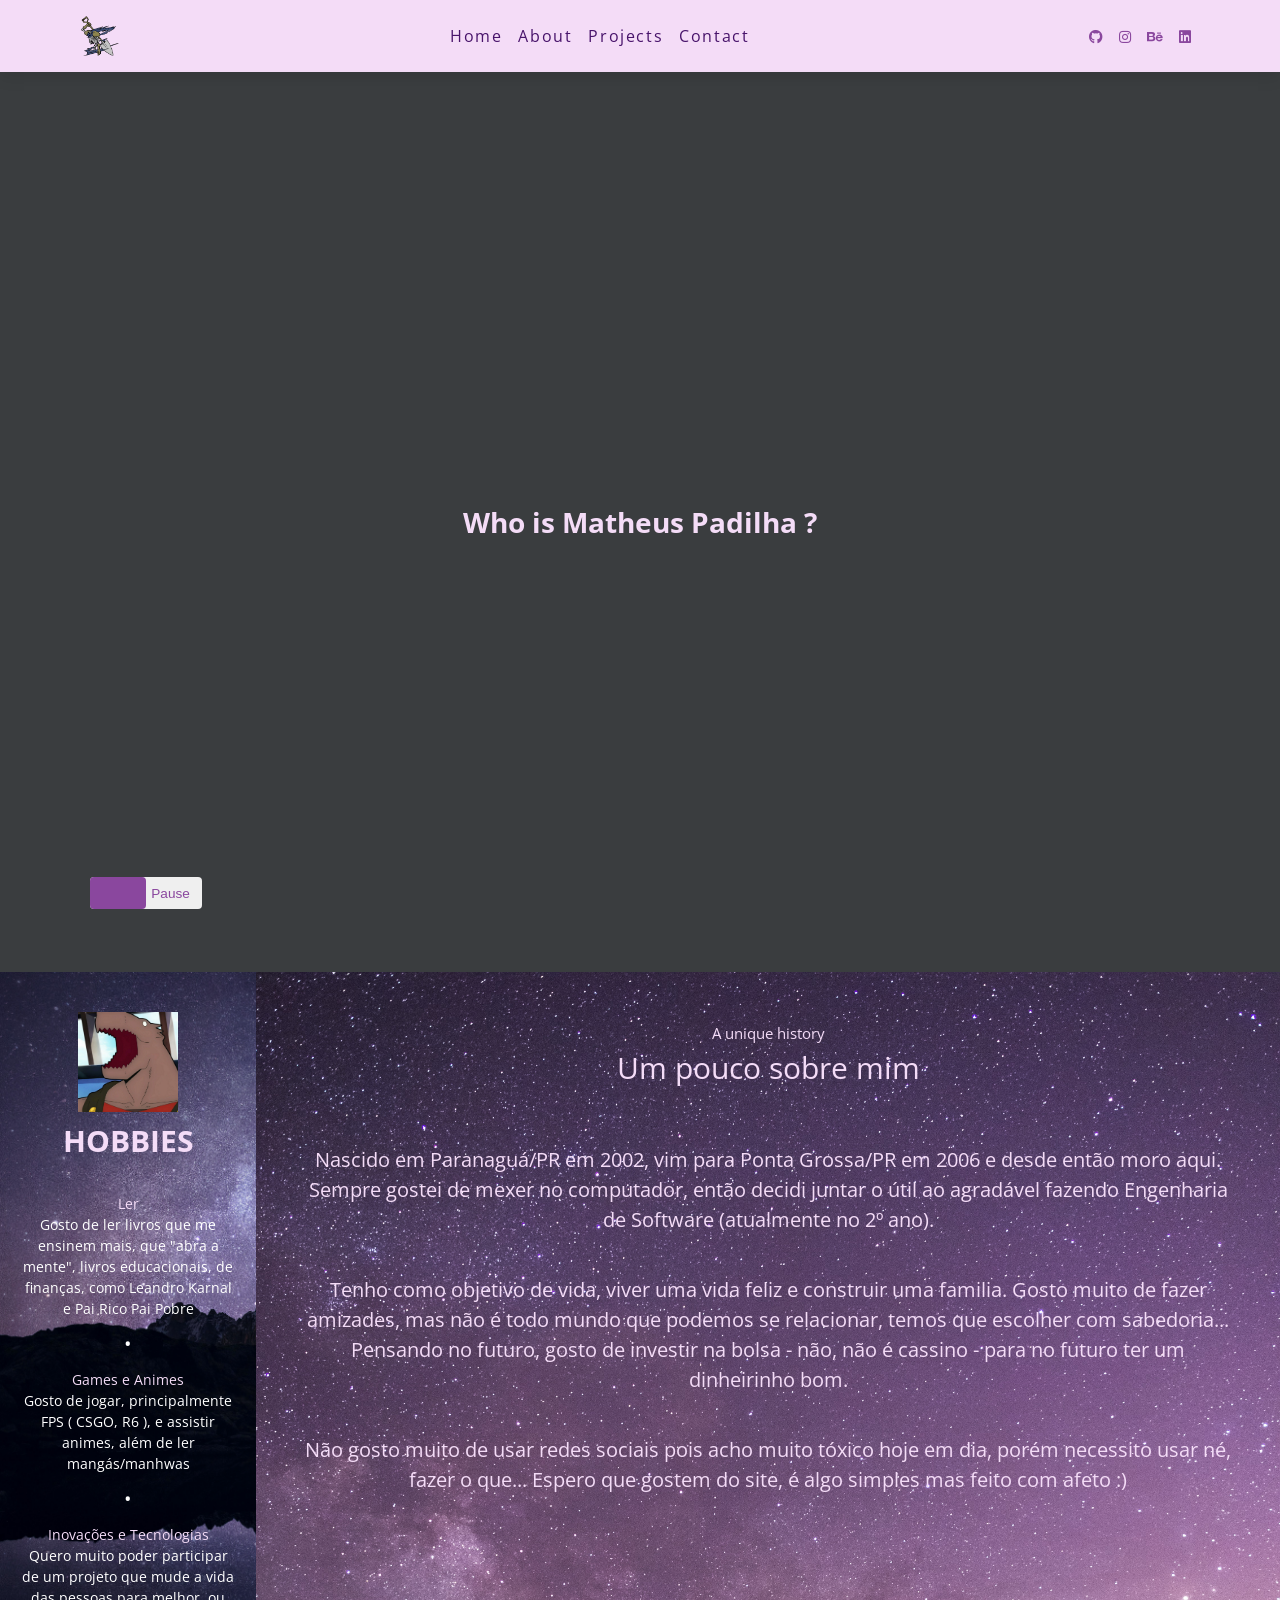
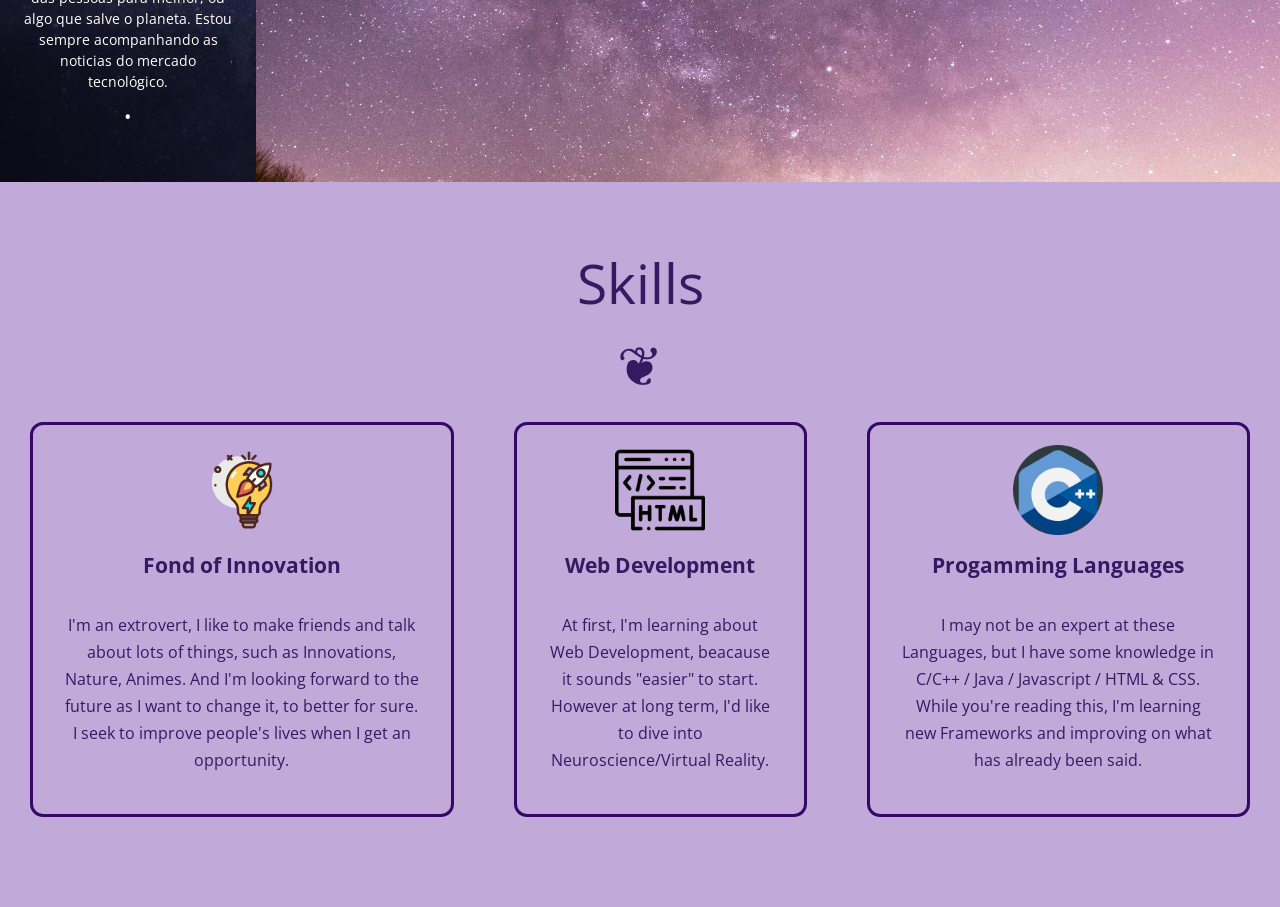
==== index.html @ 8bc1ce72 "2º Commit Added 2 new Sections  ( About and Skills ) It's responsive, but it needs some modificatio" ====
<!DOCTYPE html>
<html lang="en">
<head>
    <meta charset="UTF-8">
    <meta http-equiv="X-UA-Compatible" content="IE=edge">
    <meta name="viewport" content="width=device-width, initial-scale=1.0">
    <link
      rel="stylesheet"
      href="https://cdnjs.cloudflare.com/ajax/libs/font-awesome/5.14.0/css/all.min.css"
    />
    <title>Matheus Padilha</title>
    <!-- Styles -->
    <link rel="stylesheet" href="style.css">
  
</head>
<body>
   <!-- pre loader-->
    <div class="preloader">
      <div style="width:100%;height:0;padding-bottom:105%;position:relative;"><iframe src="https://giphy.com/embed/a6pzK009rlCak"frameBorder="0" class="giphy-embed" allowFullScreen></iframe></div><p><a href="https://giphy.com/gifs/manga-anime-girl-otaku-a6pzK009rlCak"></a></p>
    </div>
    
    <!-- Content-->
    <nav>
        <div class="nav-center">
            <!-- nav header-->
            <div class="nav-header">
                <img src="imgs/logo.png" class="logo" alt="logo" />
                <button class="nav-toggle">
                    <i class="fas fa-bars"></i>
                </button>
            </div>
            <ul class="links">
                <li>
                  <a href="index.html">home</a>
                </li>
                <li>
                  <a href="about.html">about</a>
                </li>
                <li>
                  <a href="projects.html">projects</a>
                </li>
                <li>
                  <a href="contact.html">contact</a>
                </li>
              </ul>
              <!-- social media -->
              <ul class="social-icons">
                <li>
                  <a href="https://github.com/Padilha1" target="_blank">
                    <i class="fab fa-github"></i>
                  </a>
                </li>
                <li>
                  <a href="https://www.instagram.com/matheus.padilha/" target="_blank">
                    <i class="fab fa-instagram"></i>
                  </a>
                </li>
                <li>
                  <a href="https://www.behance.net/padilhamatheus" target="_blank">
                    <i class="fab fa-behance"></i>
                  </a>
                </li>
                <li>
                  <a href="https://www.linkedin.com/in/matheus-padilha-rodrigues-27bb181b6/" target="_blank">
                    <i class="fab fa-linkedin"></i>
                  </a>
                </li>
              </ul>
        </div>
    </nav>

    <header>
        <video autoplay loop class="video-container">
          <source src="video.mp4" type="video/mp4" />
        </video>
        <h1>Who is Matheus Padilha ?</h1>
        <!-- video switch -->
        <button class="switch-btn">
          <span>
            play
          </span>
          <span>
            pause
          </span>
          <span class="switch"></span>
        </button>
    </header>

  <div class="container">
    <section id="about" class="about">
         <div class="mini-container">   
            <div class="timing"> 
                <div class="overlay">
                    <img src="imgs/rak1.jpg" alt="Hobbies" class="icon_cut">
                    <h3> Hobbies </h3>

                    <div class="text">
                        <h4>Ler </h4>
                        <span>Gosto de ler livros que me ensinem mais, que "abra a mente", livros educacionais, de finanças, como Leandro Karnal e Pai Rico Pai Pobre</span>
                    </div>

                    <div class="text">
                        <h4>Games e Animes</h4>
                        <span> Gosto de jogar, principalmente FPS ( CSGO, R6 ), e assistir animes, além de ler mangás/manhwas</span>
                    </div>

                    <div class="text">
                        <h4>Inovações e Tecnologias</h4>
                        <span> Quero muito poder participar de um projeto que mude a vida das pessoas para melhor, ou algo que salve o planeta. Estou sempre acompanhando as noticias do mercado tecnológico.</span>
                    </div>
                </div>
            </div>
            <div class="experience">
                <span>A unique history</span>
                <h2>Um pouco sobre mim</h2>

                <div class="text">
                    <div class="resume">
                        <p>Nascido em Paranaguá/PR em 2002, vim para Ponta Grossa/PR em 2006 e desde então moro aqui. Sempre gostei de mexer no computador, então decidi juntar o útil ao agradável fazendo Engenharia de Software (atualmente no 2º ano).</p>
                        <p>Tenho como objetivo de vida, viver uma vida feliz e construir uma familia. Gosto muito de fazer amizades, mas não é todo mundo que podemos se relacionar, temos que escolher com sabedoria... Pensando no futuro, gosto de investir na bolsa - não, não é cassino - para no futuro ter um dinheirinho bom. </p>
                        <p>Não gosto muito de usar redes sociais pois acho muito tóxico hoje em dia, porém necessito usar né, fazer o que... Espero que gostem do site, é algo simples mas feito com afeto :) </p>   
                    </div>
                  <img src="imgs/hinatashoyo.png" alt="" class="foto"> 
                </div>
            </div>
        </div>
    </section>
    <section id="skill" class="skill">
        <div class="container">
          <h2> Skills</h2>

          <div class="boxes">
              <div class="box">
                  <img src="imgs/bulb.png" alt="" class="tools">
                  <h4>Fond of Innovation</h4>
                  <br>
                  <p> I'm an extrovert, I like to make friends and talk about lots of things, such as Innovations, Nature, Animes. And I'm looking forward to the future as I want to change it, to better for sure. I seek to improve people's lives when I get an opportunity.</p>
              </div>

              <div class="box">
                  <img src="imgs/html.png" alt="" class="tools">
                  <h4>Web Development</h4>
                  <br>
                  <p> At first, I'm learning about Web Development, beacause it sounds "easier" to start. However at long term, I'd like to dive into Neuroscience/Virtual Reality. </p>
              </div>

              <div class="box">
                  <img src="imgs/c.png" alt="" class="tools">
                  <h4>Progamming Languages</h4>
                  <br>
                  <p> I may not be an expert at these Languages, but I have some knowledge in C/C++ / Java / Javascript / HTML & CSS. While you're reading this, I'm learning new Frameworks and improving on what has already been said.
                  </p>
              </div>  
            </div>
        </div>
    </section>
  </div>

    <!-- javascript -->
    <script src="app.js"></script>
</body>
</html>
---- style.css ----
@import url('https://fonts.googleapis.com/css?family=Open+Sans|Roboto:400,700&display=swap');

/***************************
        VARIAVEIS
***************************/
:root {
    /* dark shades of primary color*/
    --clr-primary-1: hsl(268, 86%, 17%);
    --clr-primary-2: hsl(268, 86%, 22%);
    --clr-primary-3: hsl(268, 76%, 37%);
    --clr-primary-4: hsl(268, 86%, 47%);
    /* primary/main color */
    --clr-primary-5: hsl(286, 38%, 45%);
    /* lighter shades of primary color */
    --clr-primary-6: hsl(269, 30%, 27%);
    --clr-primary-7: hsl(269, 40%, 76%);
    --clr-primary-8: hsl(269, 24%, 49%);
    --clr-primary-9: hsl(205, 90%, 88%);
    --clr-primary-10: hsl(205, 100%, 96%);
    /* darkest grey - used for headings */
    --clr-grey-1: hsl(261, 58%, 24%);
    --clr-grey-2: hsl(261, 49%, 27%);
    --clr-grey-3: hsl(276, 68%, 25%);
    --clr-grey-4: hsl(264, 39%, 31%);
    /* grey used for paragraphs */
    --clr-grey-7: hsl(211, 27%, 70%);
    --clr-grey-8: hsl(210, 31%, 80%);
    --clr-grey-9: hsl(212, 33%, 89%);
    --clr-grey-10: hsl(206, 16%, 80%);
    --clr-white: rgb(244, 220, 247);
    --clr-red-dark: hsl(360, 67%, 44%);
    --clr-red-light: hsl(360, 71%, 66%);
    --clr-black: #222;
    --ff-primary: 'Roboto', sans-serif;
    --ff-secondary: 'Open Sans', sans-serif;
    --transition: all 0.3s linear;
    --spacing: 0.1rem;
    --radius: 0.25rem;
    --light-shadow: 0 5px 15px rgba(0, 0, 0, 0.1);
    --dark-shadow: 0 5px 15px rgba(0, 0, 0, 0.2);
    --max-width: 1170px;
    --fixed-width: 620px;
}

*,
::after,
::before {
  margin: 0;
  padding: 0;
  box-sizing: border-box;
}

body {
    font-family: var(--ff-secondary);
    background: var(--clr-grey-10);
    color: var(--clr-grey-1);
    line-height: 1.5;
    font-size: 0.875rem;
}

nav {
    background: var(--clr-white);
    box-shadow: var(--light-shadow);
  }
  .nav-header {
    display: flex;
    align-items: center;
    justify-content: space-between;
    padding: 1rem;
  }
  .nav-toggle {
    font-size: 1.5rem;
    color: var(--clr-primary-5);
    background: transparent;
    border-color: transparent;
    transition: var(--transition);
    cursor: pointer;
  }
  .nav-toggle:hover {
    color: var(--clr-primary-1);
    transform: rotate(90deg);
  }
  .logo {
    height: 40px;
  }
  .links a {
    color: var(--clr-grey-3);
    font-size: 1rem;
    text-transform: capitalize;
    text-decoration: none;
    letter-spacing: var(--spacing);
    display: block;
    padding: 0.5rem 1rem;
    transition: var(--transition);
  }
  .links a:hover {
    background: var(--clr-primary-8);
    color: var(--clr-primary-5);
    padding-left: 1.5rem;
  }
  .social-icons {
    display: none;
    list-style: none;
  }
  .links {
    height: 0;
    overflow: hidden;
    transition: var(--transition);
    list-style: none;
    text-decoration: none;
  }
  .show-links {
    height: 10rem;
  }
  @media screen and (min-width: 800px) {
    .nav-center {
      max-width: 1150px;
      margin: 0 auto;
      display: flex;
      align-items: center;
      justify-content: space-between;
      padding: 1rem;
    }
    .nav-header {
      padding: 0;
    }
    .nav-toggle {
      display: none;
    }
    .links {
      height: auto;
      display: flex;
    }
    .links a {
      padding: 0;
      margin: 0 0.5rem;
    }
    .links a:hover {
      padding: 0;
      background: transparent;
    }
    .social-icons {
      display: flex;
    }
    .social-icons a {
      margin: 0 0.5rem;
      color: var(--clr-primary-5);
      transition: var(--transition);
    }
    .social-icons a:hover {
      color: var(--clr-primary-7);
    }

  
}

@media  screen and (width: 375px) {
  .about .mini-container{
    display: flex;
    flex-direction: column;
  }

  
  .skill {
    overflow: auto;
  }
  .skill .boxes{
    display: flex;
    flex-direction: column;
  }
}

/* =============== 
Video
===============
*/
.preloader {
  position: fixed;
  top: 0;
  left: 0;
  right: 0;
  bottom: 0;
  background: var(--clr-white);
  display: grid;
  justify-content: center;
  align-items: center;
  visibility: visible;
  z-index: 999;
  transition: var(--transition);
}
.hide-preloader {
  z-index: -999;
  visibility: hidden;
}

header {
  min-width: 100vw;
  min-height: 100vh;
  position: relative;
  display: grid;
  place-items: center;
}
.video-container {
  position: absolute;
  top: 0;
  left: 0;
  aspect-ratio: 16/9;
  width: 100%;
  height: 100%;
  object-fit: cover;
  z-index: -2;
}
h1 {
  color: var(--clr-white);
}
/* switch button */

.switch-btn {
  position: absolute;
  bottom: 7%;
  left: 7%;
  width: 7rem;
  height: 2rem;
  display: flex;
  border-radius: var(--radius);
  align-items: center;
  justify-content: space-around;
  border: none;
  transition: var(--transition);
}
.switch-btn span {
  display: inline-block;
  font-size: 0.85rem;
  cursor: pointer;
  text-transform: capitalize;
  color: var(--clr-primary-5);
}
.switch {
  position: absolute;
  width: 50%;
  height: 100%;
  top: 0;
  left: 0;
  background: var(--clr-primary-5);
  border-radius: var(--radius);
  margin: 0;
  display: block;
  transition: var(--transition);
}
.slide .switch {
  left: 50%;
}
/* header after */
header::after {
  content: "";
  position: absolute;
  top: 0;
  left: 0;
  width: 100%;
  height: 100%;
  background: rgba(0, 0, 0, 0.7);
  z-index: -1;
}

/* =============== 
ABOUT Section
===============
*/
.container {
  width: 100vw;
}

.container .mini-container{
  display: flex;
  font-size: 15px;
}
.container .timing{
  background-image: url(imgs/bakcground1.jpg);
  background-size: cover;
  background-repeat: no-repeat;

  width: clamp(375px, 50%, 800px);
  padding:40px 20px;

  text-align: center;
  color:var(--clr-white);
}
.container .timing h3 {
  color: var(--color-primary);
  text-transform: uppercase;
  border-bottom: 2px solid var(--color-primary);
  font-size: 30px;
  margin: 0 auto 30px auto;
}
.container .timing .text {
  margin: 10px 0;
}
.container .timing .text:after {
  content: '•';
  font-size: 20px;
  display:block;
  color: rgb(255, 255, 255);
  margin-top: 10px;
}
.container .timing .text h4{
  color: var(--color-primary-light);
  font-weight: 400;
  font-size: 14px;
}

.container .timing span{
  color: white;
  font-size: 14px;
  display: block;
}

.container .experience {
  background-image: url(imgs/background5.jpg);
  background-size: cover;
  background-repeat: no-repeat;
  color: var(--clr-white);

  min-width: 375px;
  max-width: 80%;
  text-align: center;
  padding: 50px 0;
  
}

.container .experience h2 {
  font-weight: 400;
  font-size: 2em;
  height: 60px;
}


.container .experience .text {
  padding: 40px;
}

.container .experience .text .resume .p:after {
  content: '•';
  font-size: 20px;
  display:block;
  color: rgb(255, 255, 255);
  margin-top: 10px;
}

.container .experience .text p {
  margin-bottom: 40px;
  font-weight: 400;
  font-size: 20px;
}

.about .timing .icon_cut {
    width: 100px;
}
/* =============== 
SKILLS Section
===============
*/

 .skill .container{
  background-color: var(--clr-primary-7);
  padding: 60px 0;
  text-align: center;
  
}

.skill h2 {
  color: var(--color-secundary);
  font-weight: 400;
  font-size: 55px;
  height: 150px;
}

.skill h2:after {
  display: flex;
  justify-content: center;
  content: '❦';
  
}

.skill .boxes {
  display: flex;
  justify-content: space-between;
  max-width: 1900px;
}

.skill .boxes .tools {
  width: 90px;
}

.skill .box {
  border: 3px solid var(--clr-primary-2);
  border-radius: 13px;
  padding: 20px 30px 40px;
  margin: 30px ;

}

.skill .box h4 {
  color: var(--color-secundary);
  margin-top: 10px;
  font-size:1.5em;
}

.skill .box p {
  margin-top:10px;
  font-size: 16px;
  line-height: 27px;
}
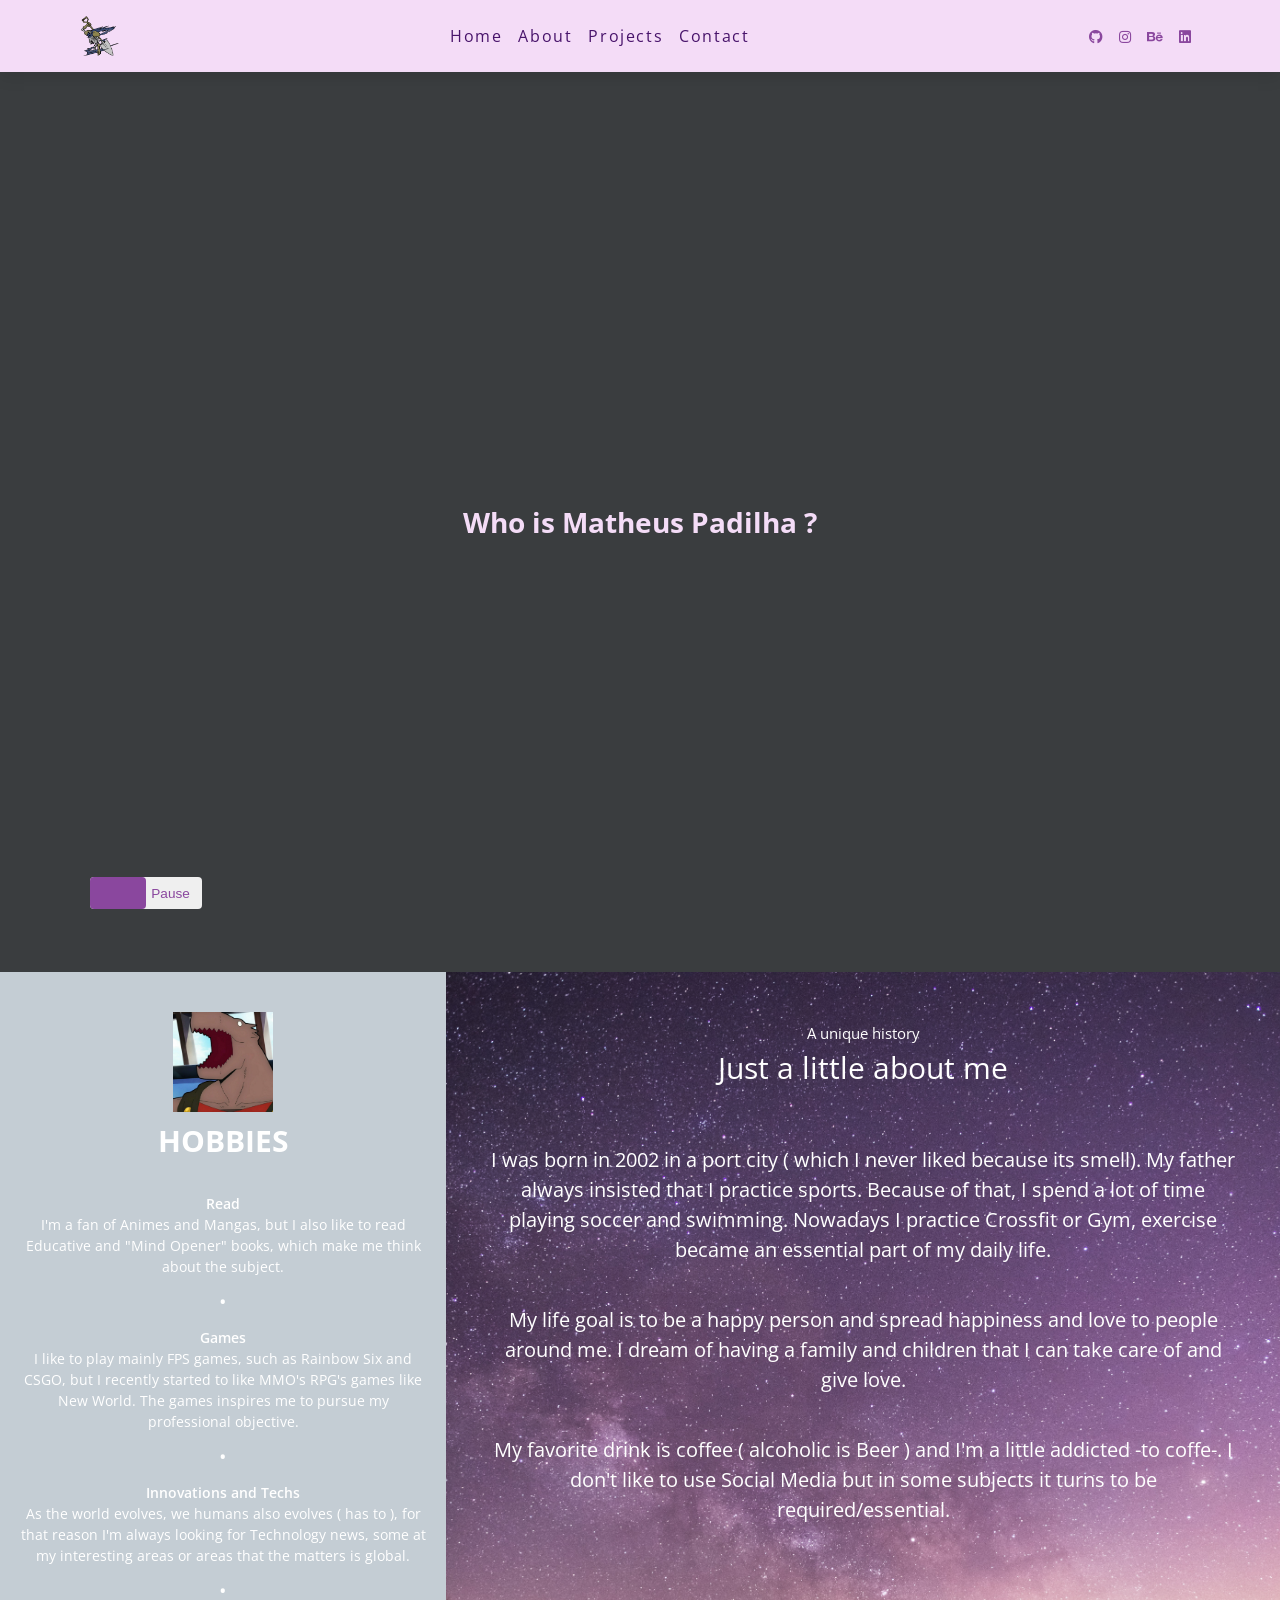
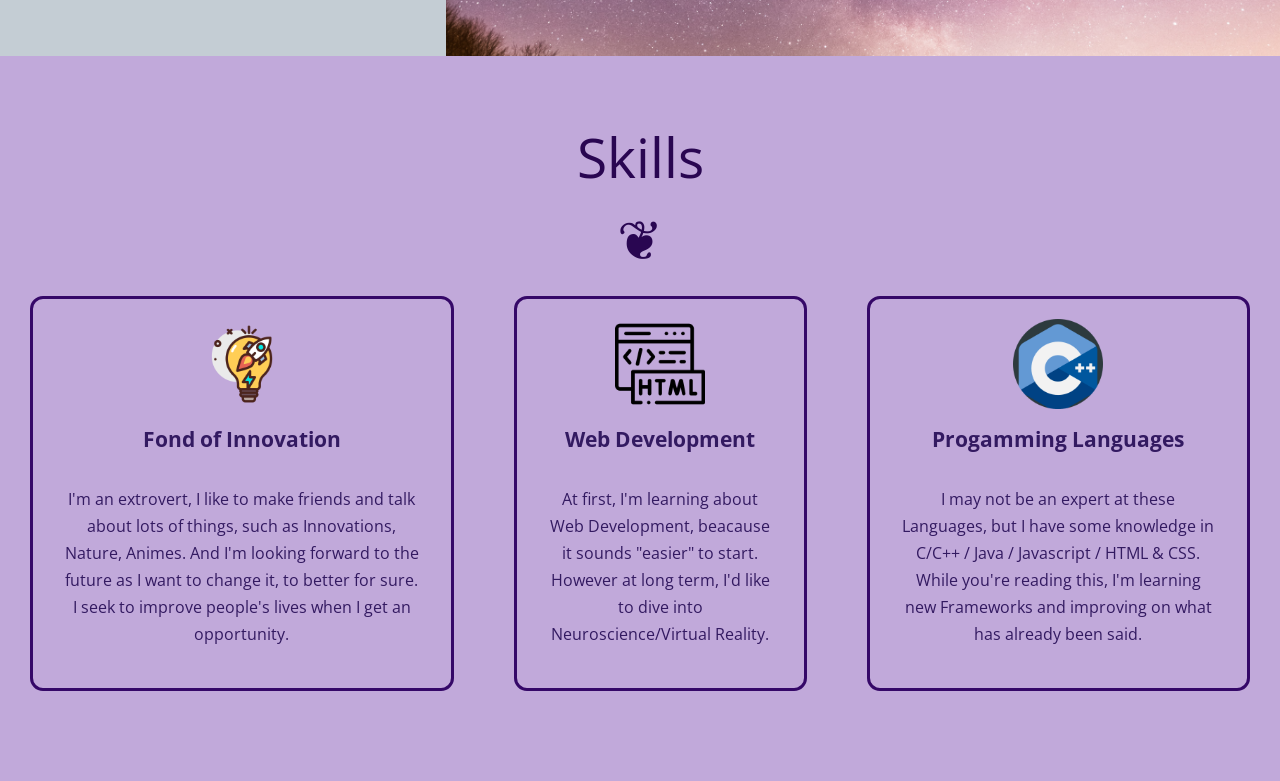
==== commit 638da32d: "3º Commit Translation of About and Skills sections completed. I want to blur the backgrounds but th" ====
--- a/index.html
+++ b/index.html
@@ -92,35 +92,36 @@
             <div class="timing"> 
                 <div class="overlay">
                     <img src="imgs/rak1.jpg" alt="Hobbies" class="icon_cut">
+                    
                     <h3> Hobbies </h3>
 
                     <div class="text">
-                        <h4>Ler </h4>
-                        <span>Gosto de ler livros que me ensinem mais, que "abra a mente", livros educacionais, de finanças, como Leandro Karnal e Pai Rico Pai Pobre</span>
+                        <h4>Read </h4>
+                        <span>I'm a fan of Animes and Mangas, but I also like to read Educative and "Mind Opener" books, which make me think about the subject.</span>
                     </div>
 
                     <div class="text">
-                        <h4>Games e Animes</h4>
-                        <span> Gosto de jogar, principalmente FPS ( CSGO, R6 ), e assistir animes, além de ler mangás/manhwas</span>
+                        <h4>Games</h4>
+                        <span> I like to play mainly FPS games, such as Rainbow Six and CSGO, but I recently started to like MMO's RPG's games like New World. The games inspires me to pursue my professional objective. </span>
                     </div>
 
                     <div class="text">
-                        <h4>Inovações e Tecnologias</h4>
-                        <span> Quero muito poder participar de um projeto que mude a vida das pessoas para melhor, ou algo que salve o planeta. Estou sempre acompanhando as noticias do mercado tecnológico.</span>
+                        <h4>Innovations and Techs</h4>
+                        <span> As the world evolves, we humans also evolves ( has to ), for that reason I'm always looking for Technology news, some at my interesting areas or areas that the matters is global.</span>
                     </div>
                 </div>
             </div>
             <div class="experience">
                 <span>A unique history</span>
-                <h2>Um pouco sobre mim</h2>
+                <h2>Just a little about me</h2>
 
                 <div class="text">
                     <div class="resume">
-                        <p>Nascido em Paranaguá/PR em 2002, vim para Ponta Grossa/PR em 2006 e desde então moro aqui. Sempre gostei de mexer no computador, então decidi juntar o útil ao agradável fazendo Engenharia de Software (atualmente no 2º ano).</p>
-                        <p>Tenho como objetivo de vida, viver uma vida feliz e construir uma familia. Gosto muito de fazer amizades, mas não é todo mundo que podemos se relacionar, temos que escolher com sabedoria... Pensando no futuro, gosto de investir na bolsa - não, não é cassino - para no futuro ter um dinheirinho bom. </p>
-                        <p>Não gosto muito de usar redes sociais pois acho muito tóxico hoje em dia, porém necessito usar né, fazer o que... Espero que gostem do site, é algo simples mas feito com afeto :) </p>   
+                        <p>I was born in 2002 in a port city ( which I never liked because its smell).  My father always insisted that I practice sports. Because of that, I spend a lot of time playing soccer and swimming. Nowadays I practice Crossfit or Gym, exercise became an essential part of my daily life.
+                        </p>
+                        <p>My life goal is to be a happy person and spread happiness and love to people around me. I dream of having a family and children that I can take care of and give love.</p>
+                        <p>My favorite drink is coffee ( alcoholic is Beer ) and I'm a little addicted -to coffe-. I don't like to use Social Media but in some subjects it turns to be required/essential.</p>   
                     </div>
-                  <img src="imgs/hinatashoyo.png" alt="" class="foto"> 
                 </div>
             </div>
         </div>
--- a/style.css
+++ b/style.css
@@ -275,15 +275,14 @@
   font-size: 15px;
 }
 .container .timing{
-  background-image: url(imgs/bakcground1.jpg);
+  background-image: url(imgs/blue-orange.jpg);
   background-size: cover;
   background-repeat: no-repeat;
 
-  width: clamp(375px, 50%, 800px);
   padding:40px 20px;
-
+  
   text-align: center;
-  color:var(--clr-white);
+  color:white;
 }
 .container .timing h3 {
   color: var(--color-primary);
@@ -304,7 +303,7 @@
 }
 .container .timing .text h4{
   color: var(--color-primary-light);
-  font-weight: 400;
+  font-weight:600;
   font-size: 14px;
 }
 
@@ -318,7 +317,8 @@
   background-image: url(imgs/background5.jpg);
   background-size: cover;
   background-repeat: no-repeat;
-  color: var(--clr-white);
+  color:white;
+
 
   min-width: 375px;
   max-width: 80%;
@@ -368,7 +368,7 @@
 }
 
 .skill h2 {
-  color: var(--color-secundary);
+  color: var(--clr-primary-1);
   font-weight: 400;
   font-size: 55px;
   height: 150px;
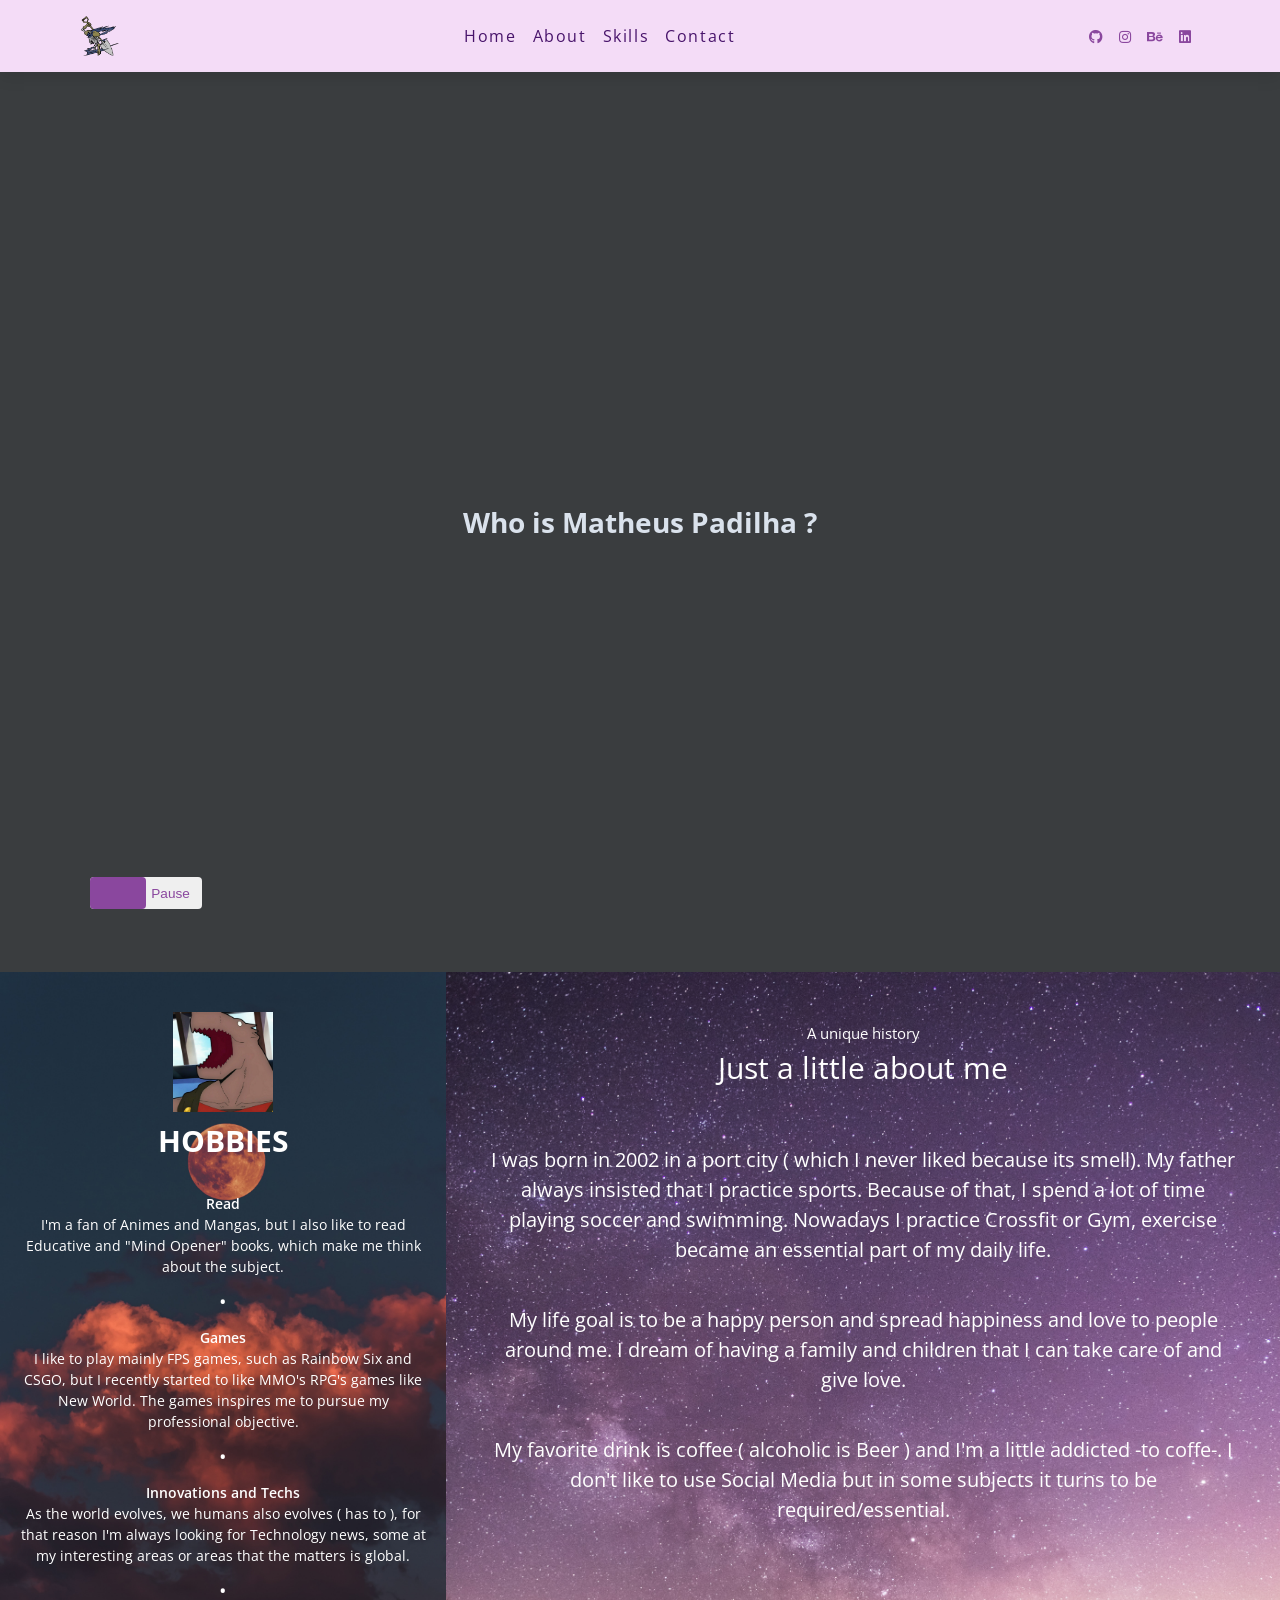
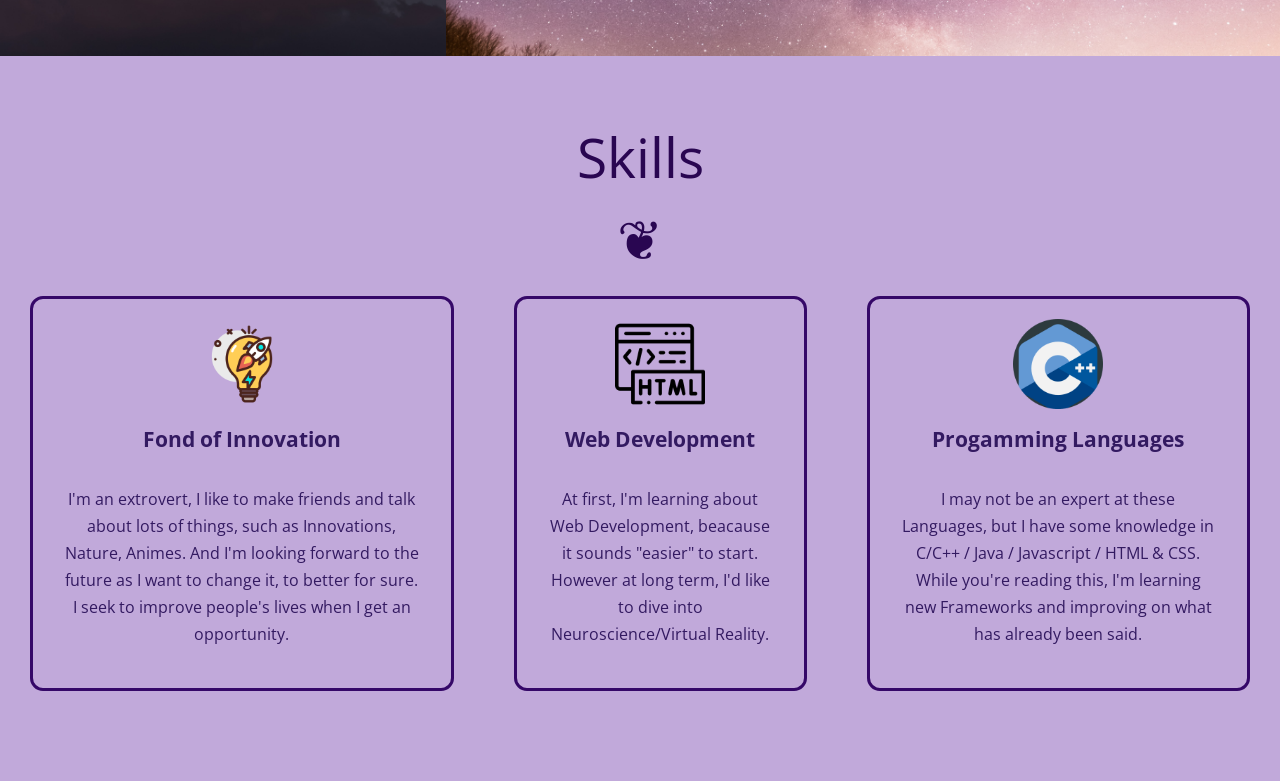
==== commit 21e2ecfb: "Changed names in the Nav-bar Nav-bar needs to be finished" ====
--- a/index.html
+++ b/index.html
@@ -11,8 +11,8 @@
     <title>Matheus Padilha</title>
     <!-- Styles -->
     <link rel="stylesheet" href="style.css">
-  
 </head>
+
 <body>
    <!-- pre loader-->
     <div class="preloader">
@@ -31,13 +31,13 @@
             </div>
             <ul class="links">
                 <li>
-                  <a href="index.html">home</a>
+                  <a href="#">home</a>
                 </li>
                 <li>
-                  <a href="about.html">about</a>
+                  <a href="#about">about</a>
                 </li>
                 <li>
-                  <a href="projects.html">projects</a>
+                  <a href="#skill">Skills</a>
                 </li>
                 <li>
                   <a href="contact.html">contact</a>
--- a/style.css
+++ b/style.css
@@ -211,7 +211,7 @@
   z-index: -2;
 }
 h1 {
-  color: var(--clr-white);
+  color: var(--clr-grey-9);
 }
 /* switch button */
 
@@ -359,7 +359,6 @@
 SKILLS Section
 ===============
 */
-
  .skill .container{
   background-color: var(--clr-primary-7);
   padding: 60px 0;
@@ -386,11 +385,9 @@
   justify-content: space-between;
   max-width: 1900px;
 }
-
 .skill .boxes .tools {
   width: 90px;
 }
-
 .skill .box {
   border: 3px solid var(--clr-primary-2);
   border-radius: 13px;
@@ -398,13 +395,11 @@
   margin: 30px ;
 
 }
-
 .skill .box h4 {
   color: var(--color-secundary);
   margin-top: 10px;
   font-size:1.5em;
 }
-
 .skill .box p {
   margin-top:10px;
   font-size: 16px;
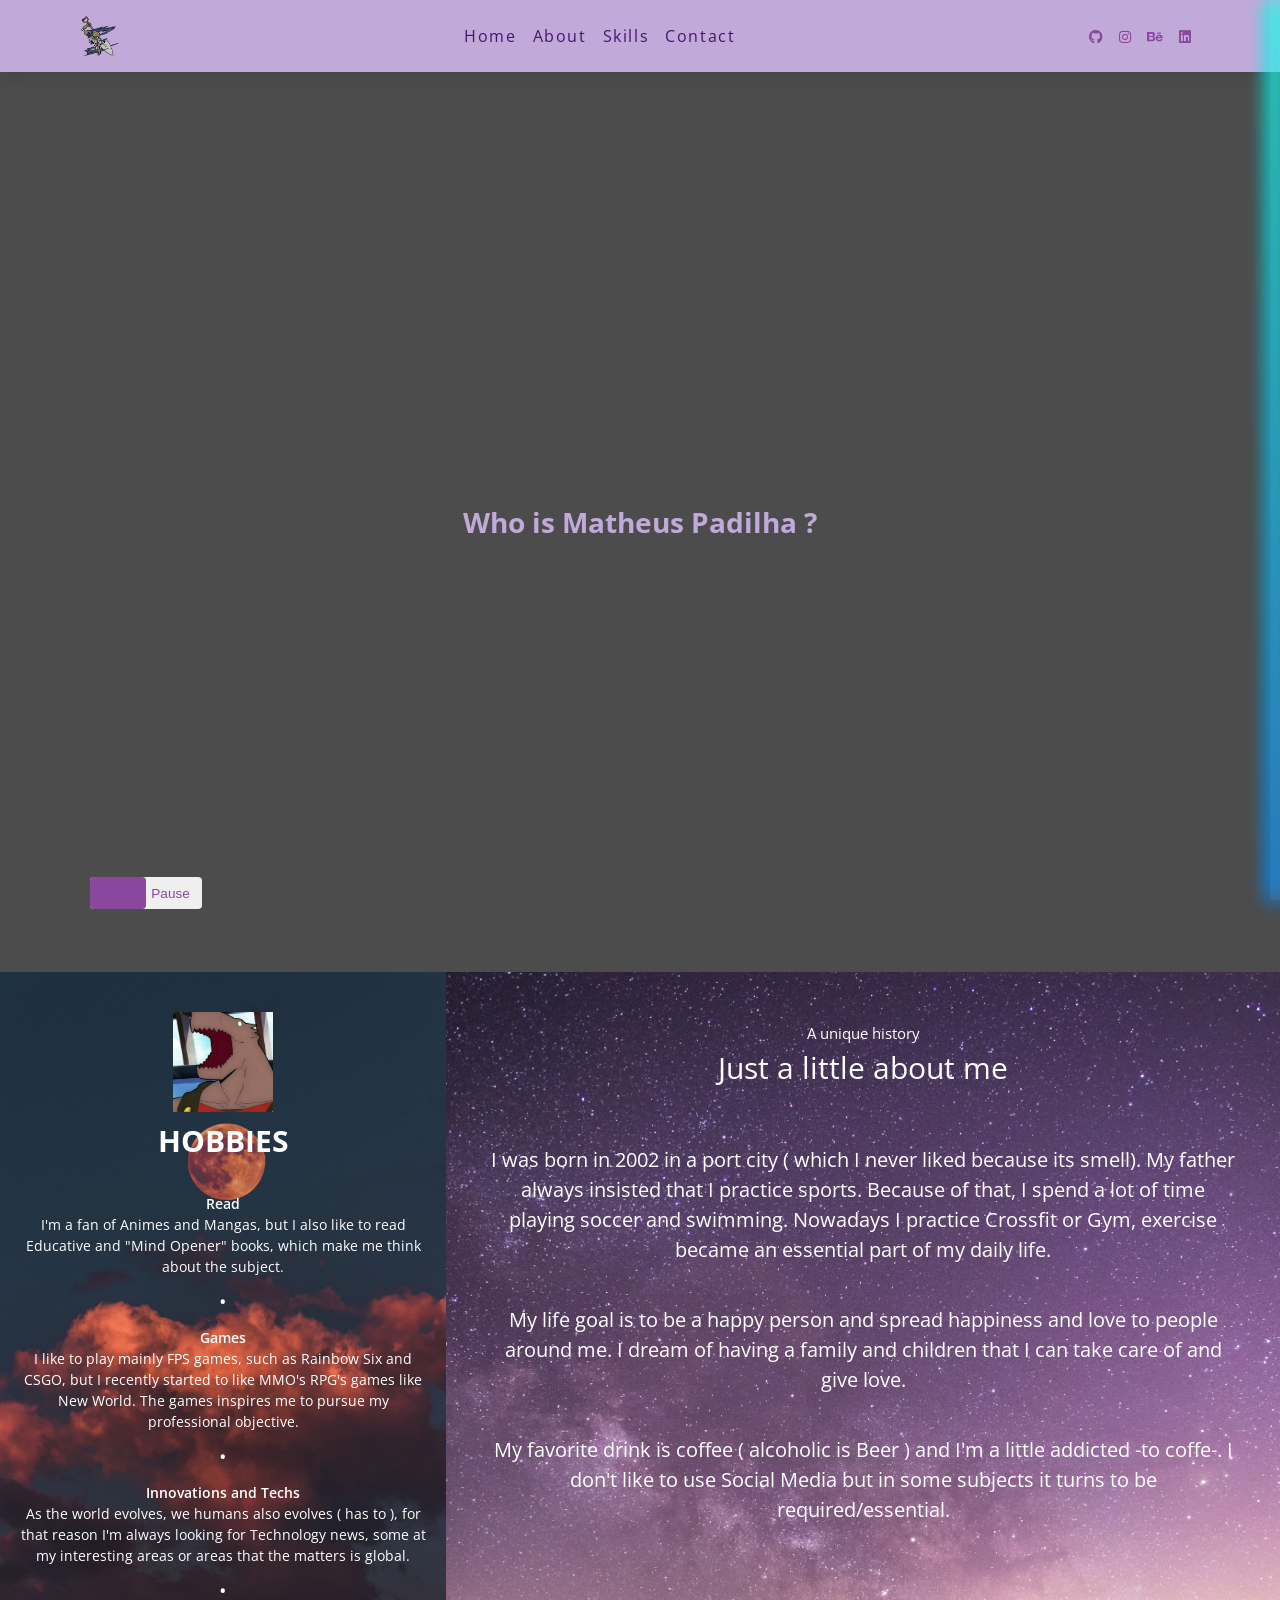
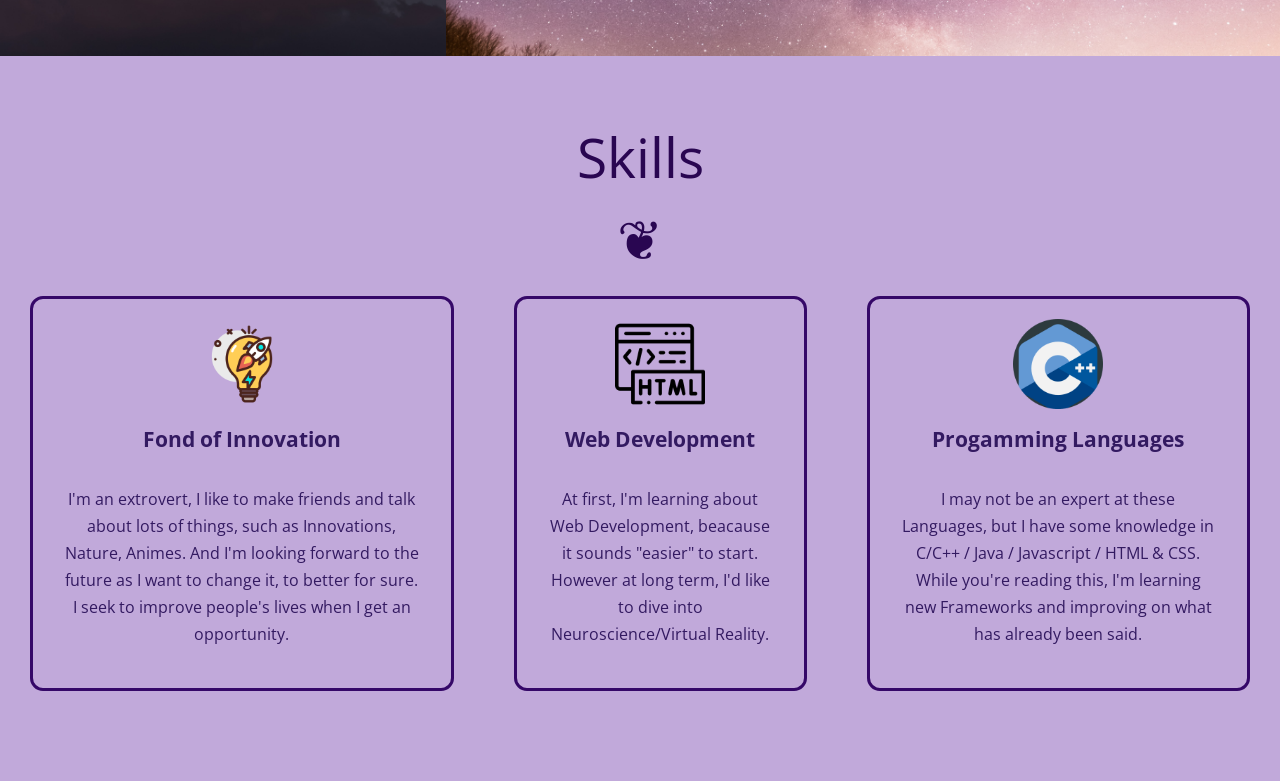
==== commit 82911130: "Added a personalized Scrollbar" ====
--- a/index.html
+++ b/index.html
@@ -14,6 +14,8 @@
 </head>
 
 <body>
+  <div id="progressbar"></div>
+  <div id="scrollPath"></div>
    <!-- pre loader-->
     <div class="preloader">
       <div style="width:100%;height:0;padding-bottom:105%;position:relative;"><iframe src="https://giphy.com/embed/a6pzK009rlCak"frameBorder="0" class="giphy-embed" allowFullScreen></iframe></div><p><a href="https://giphy.com/gifs/manga-anime-girl-otaku-a6pzK009rlCak"></a></p>
--- a/style.css
+++ b/style.css
@@ -15,8 +15,8 @@
     --clr-primary-6: hsl(269, 30%, 27%);
     --clr-primary-7: hsl(269, 40%, 76%);
     --clr-primary-8: hsl(269, 24%, 49%);
-    --clr-primary-9: hsl(205, 90%, 88%);
-    --clr-primary-10: hsl(205, 100%, 96%);
+    --clr-primary-9: hsl(269, 23%, 62%);
+    --clr-primary-10: hsl(275, 71%, 89%);
     /* darkest grey - used for headings */
     --clr-grey-1: hsl(261, 58%, 24%);
     --clr-grey-2: hsl(261, 49%, 27%);
@@ -42,6 +42,9 @@
     --fixed-width: 620px;
 }
 
+html {
+  scroll-behavior: smooth;
+}
 *,
 ::after,
 ::before {
@@ -52,14 +55,16 @@
 
 body {
     font-family: var(--ff-secondary);
-    background: var(--clr-grey-10);
     color: var(--clr-grey-1);
     line-height: 1.5;
     font-size: 0.875rem;
 }
 
+/***************************
+        NAVBAR
+***************************/
 nav {
-    background: var(--clr-white);
+    background: var(--clr-primary-7);
     box-shadow: var(--light-shadow);
   }
   .nav-header {
@@ -67,6 +72,7 @@
     align-items: center;
     justify-content: space-between;
     padding: 1rem;
+    background: transparent;
   }
   .nav-toggle {
     font-size: 1.5rem;
@@ -112,6 +118,9 @@
   .show-links {
     height: 10rem;
   }
+/***************************
+        RESPONSIVENESS
+***************************/
   @media screen and (min-width: 800px) {
     .nav-center {
       max-width: 1150px;
@@ -154,13 +163,12 @@
   
 }
 
-@media  screen and (width: 375px) {
+@media  screen and (max-width: 375px) {
   .about .mini-container{
     display: flex;
     flex-direction: column;
   }
 
-  
   .skill {
     overflow: auto;
   }
@@ -211,7 +219,7 @@
   z-index: -2;
 }
 h1 {
-  color: var(--clr-grey-9);
+  color: var(--clr-primary-7);
 }
 /* switch button */
 
@@ -278,7 +286,6 @@
   background-image: url(imgs/blue-orange.jpg);
   background-size: cover;
   background-repeat: no-repeat;
-
   padding:40px 20px;
   
   text-align: center;
@@ -321,7 +328,7 @@
 
 
   min-width: 375px;
-  max-width: 80%;
+  max-width: 100%;
   text-align: center;
   padding: 50px 0;
   
@@ -356,14 +363,13 @@
     width: 100px;
 }
 /* =============== 
-SKILLS Section
+      SKILLS Section
 ===============
 */
- .skill .container{
+.skill .container{
   background-color: var(--clr-primary-7);
   padding: 60px 0;
   text-align: center;
-  
 }
 
 .skill h2 {
@@ -383,7 +389,7 @@
 .skill .boxes {
   display: flex;
   justify-content: space-between;
-  max-width: 1900px;
+  
 }
 .skill .boxes .tools {
   width: 90px;
@@ -406,4 +412,59 @@
   line-height: 27px;
 }
 
-
+/* =============== 
+      SCROLL BAR 
+=================
+*/
+
+::-webkit-scrollbar {
+  width: 0;
+}
+
+#scrollPath {
+  position: fixed;
+  top:0;
+  right:0;
+  width: 0.7em;
+  height: 100vh;
+  background: rgba(255, 255, 255, 0.05);
+}
+
+#progressbar {
+  position: fixed;
+  top:0;
+  right:0;
+  width: 0.7em;
+  background: linear-gradient(to top, #008aff, #00ffe7);
+
+  animation: animate 5s linear infinite;
+}
+#progressbar:before {
+  content: '';
+  position: fixed;
+  top:0;
+  right:0;
+  width: 0.7em;
+  height: 100%;
+  background: linear-gradient(to top, #008aff, #00ffe7);
+  filter:blur(10px);
+}
+#progressbar:after {
+  content: '';
+  position: fixed;
+  top:0;
+  right:0;
+  width: 0.7em;
+  height: 100%;
+  background: linear-gradient(to top, #008aff, #00ffe7);
+  filter:blur(10px);
+}
+
+@keyframes animate {
+   0%, 100% {
+     filter: hue-rotate(0deg);
+   }
+   50% {
+     filter: hue-rotate(360deg);
+   }
+}
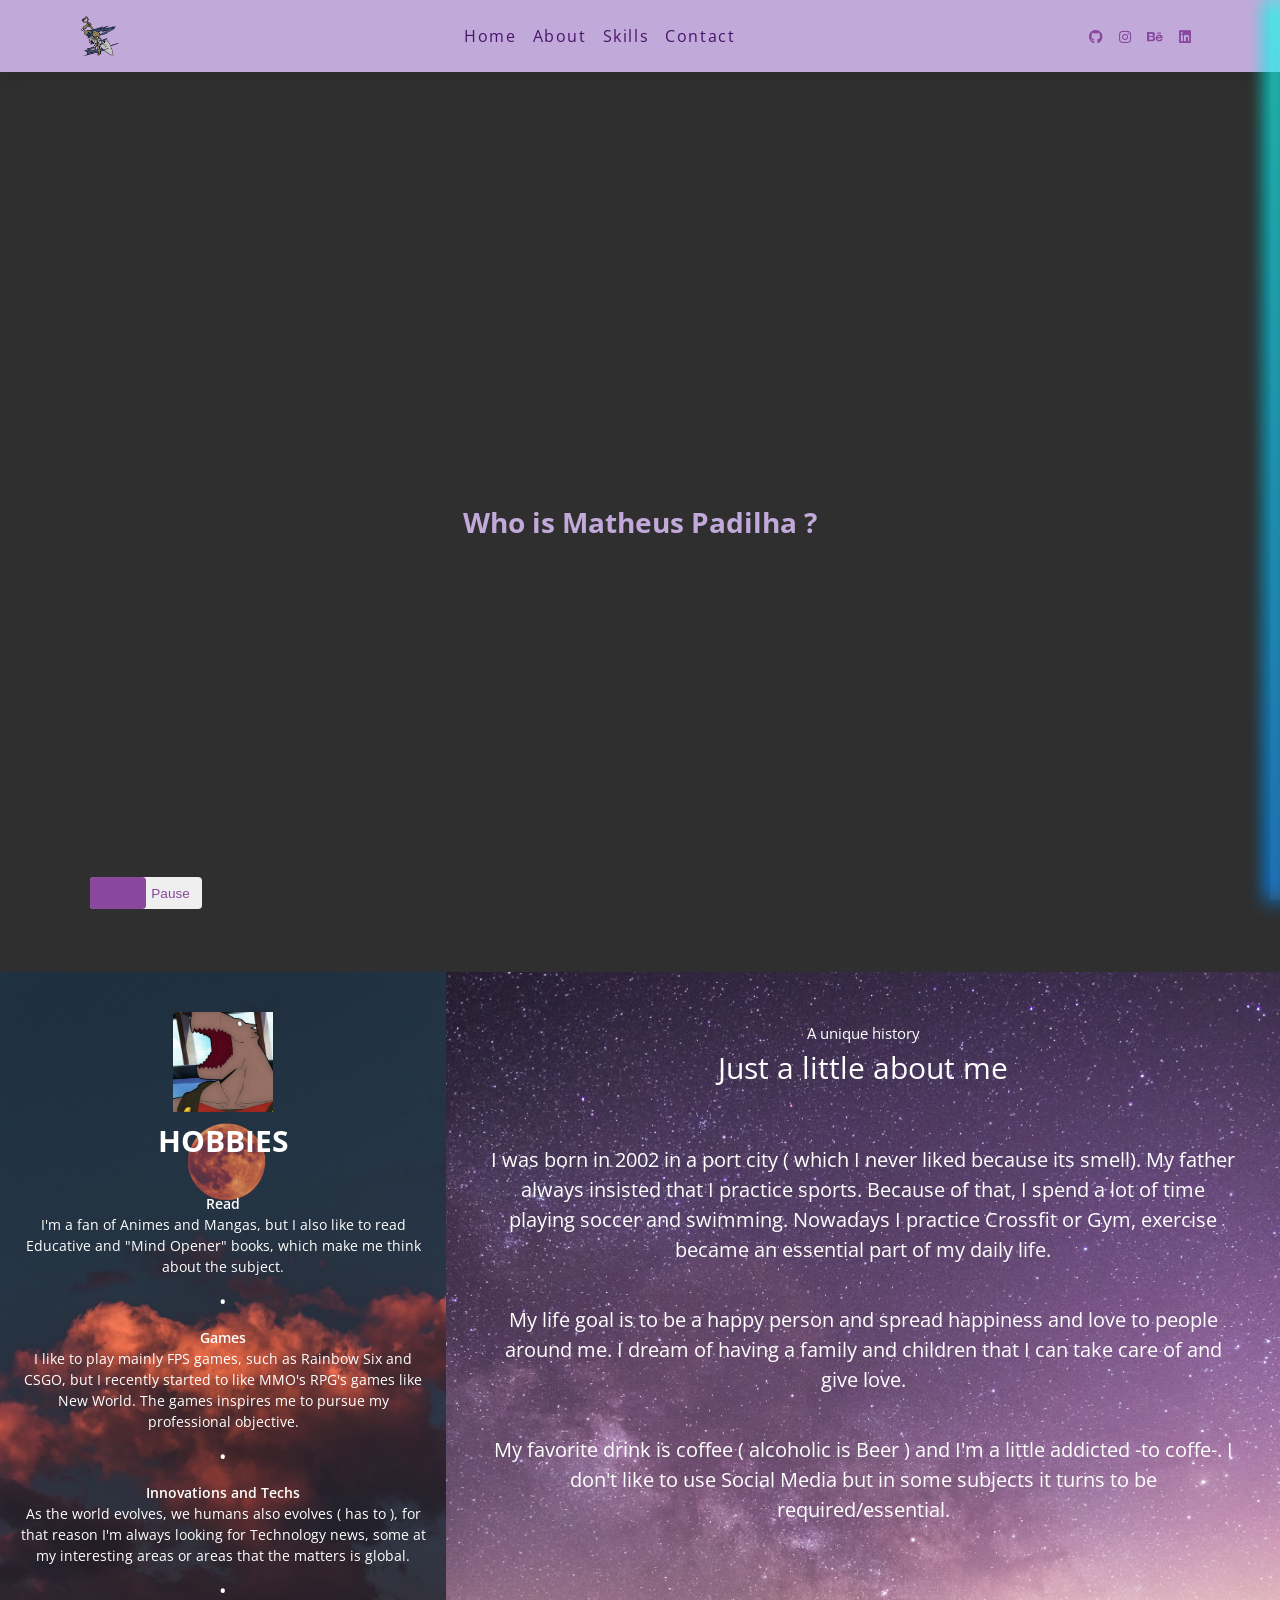
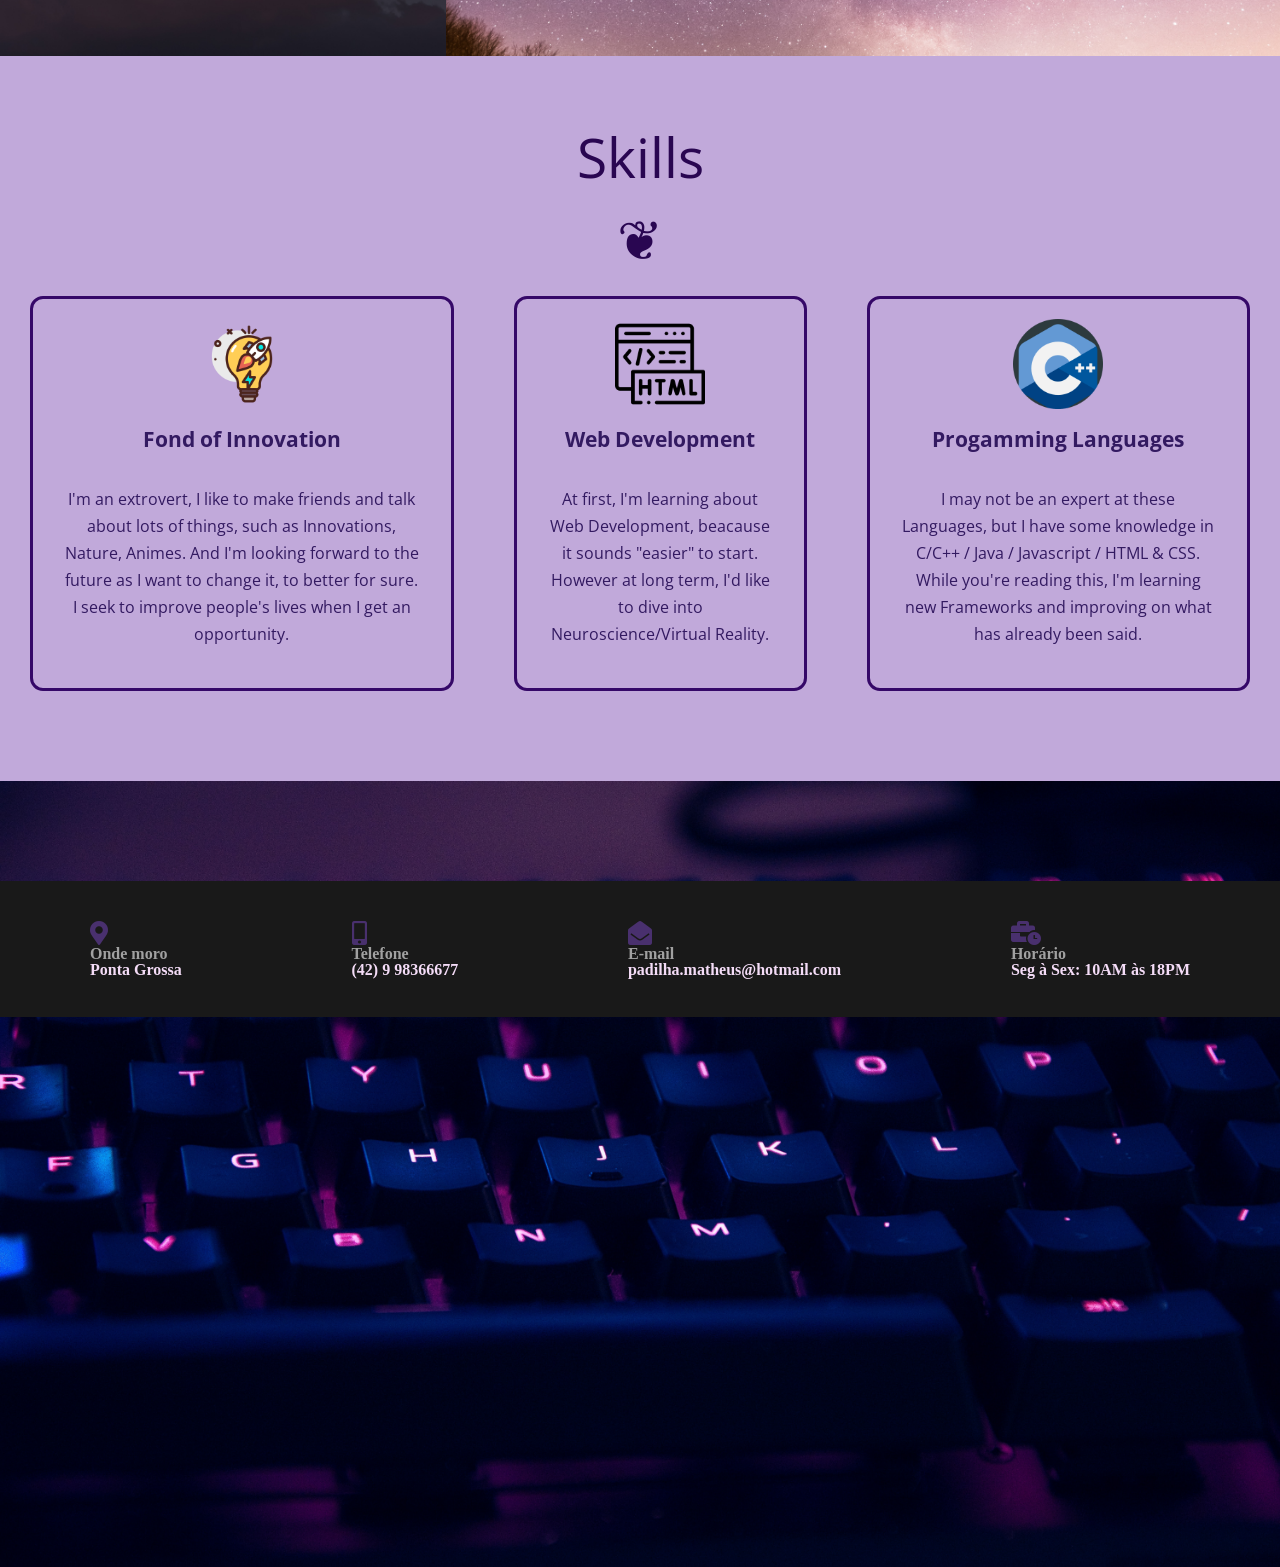
==== commit bf959e8f: "Added Contact Section Simple Contact section with an iframe of google maps" ====
--- a/index.html
+++ b/index.html
@@ -42,7 +42,7 @@
                   <a href="#skill">Skills</a>
                 </li>
                 <li>
-                  <a href="contact.html">contact</a>
+                  <a href="#contact">contact</a>
                 </li>
               </ul>
               <!-- social media -->
@@ -72,7 +72,7 @@
     </nav>
 
     <header>
-        <video autoplay loop class="video-container">
+        <video autoplay  class="video-container">
           <source src="video.mp4" type="video/mp4" />
         </video>
         <h1>Who is Matheus Padilha ?</h1>
@@ -157,6 +157,51 @@
             </div>
         </div>
     </section>
+    <section id="contact" class="contact">
+      <div class="container">
+          <div class="head">
+              <div class="info">
+                <i class="fas fa-map-marker-alt">
+                  <div class="text">
+                      <span> Onde moro</span>
+                      <span> Ponta Grossa</span>
+                  </div>
+                </i>
+              </div>
+
+              <div class="info"> 
+                <i class="fas fa-mobile-alt">
+                  <div class="text">
+                      <span> Telefone</span>
+                      <span> (42) 9 98366677</span>
+                  </div>
+                </i>
+              </div>
+
+              <div class="info">
+                <i class="fas fa-envelope-open">
+                  <div class="text">
+                      <span> E-mail</span>
+                      <span> padilha.matheus@hotmail.com</span>
+                  </div>
+                </i>
+              </div>
+
+              <div class="info">
+                <i class="fas fa-business-time">
+                  <div class="text">
+                      <span> Horário</span>
+                      <span> Seg à Sex: 10AM às 18PM</span>
+                  </div>
+                </i>
+              </div>
+          </div>
+          <div class="map">
+              <iframe src="https://www.google.com/maps/embed?pb=!1m18!1m12!1m3!1d163472.32436393903!2d-50.17892623581898!3d-25.12682625463487!2m3!1f0!2f0!3f0!3m2!1i1024!2i768!4f13.1!3m3!1m2!1s0x94e80310b3745575%3A0xa34ef158104d0dd8!2sPonta%20Grossa%20-%20State%20of%20Paran%C3%A1!5e0!3m2!1sen!2sbr!4v1623183680558!5m2!1sen!2sbr" width="600" height="450" style="border:0;" allowfullscreen="" loading="lazy"></iframe>
+          </div>
+      </div>
+  </section>
+
   </div>
 
     <!-- javascript -->
--- a/style.css
+++ b/style.css
@@ -42,9 +42,6 @@
     --fixed-width: 620px;
 }
 
-html {
-  scroll-behavior: smooth;
-}
 *,
 ::after,
 ::before {
@@ -54,6 +51,7 @@
 }
 
 body {
+  scroll-behavior: smooth;
     font-family: var(--ff-secondary);
     color: var(--clr-grey-1);
     line-height: 1.5;
@@ -175,6 +173,14 @@
   .skill .boxes{
     display: flex;
     flex-direction: column;
+  }
+
+  .contact .head {
+    display: flex;
+    flex-direction: column;
+  }
+  .contact .head .info {
+    margin: 1rem;
   }
 }
 
@@ -266,7 +272,7 @@
   left: 0;
   width: 100%;
   height: 100%;
-  background: rgba(0, 0, 0, 0.7);
+  background: rgba(0, 0, 0, 0.815);
   z-index: -1;
 }
 
@@ -467,4 +473,58 @@
    50% {
      filter: hue-rotate(360deg);
    }
-}+}
+
+/* =============== 
+      CONTACT
+=================
+*/
+.contact {
+  padding: 100px 0;
+  background-image: url(imgs/KeyboardBG.jpg);
+  background-size: cover;
+}
+
+
+.contact .head {
+  background-color: #191919;
+  padding: 40px 90px;
+  width: 100vw;
+  display: flex;
+  justify-content: space-between;
+}
+
+.contact .head .info {
+  display: flex;
+  align-items: center;
+}
+
+.info .fa-business-time,
+.fa-map-marker-alt,
+.fa-mobile-alt,
+.fa-envelope-open
+{
+ font-size: 1.5rem;
+ color: var(--clr-grey-4);
+}
+
+.contact .head .info .text span {
+  display: block;
+  font-size: 1rem;
+}
+
+.contact .head .info .text span:first-child {
+  color: rgb(161, 161, 161);
+}
+
+.contact .head .info .text span:last-child {
+  color: var(--clr-white);
+}
+
+.contact .map {
+  display: flex;
+  width: 100%;
+}
+.contact .map iframe {
+  width: 100%;
+}
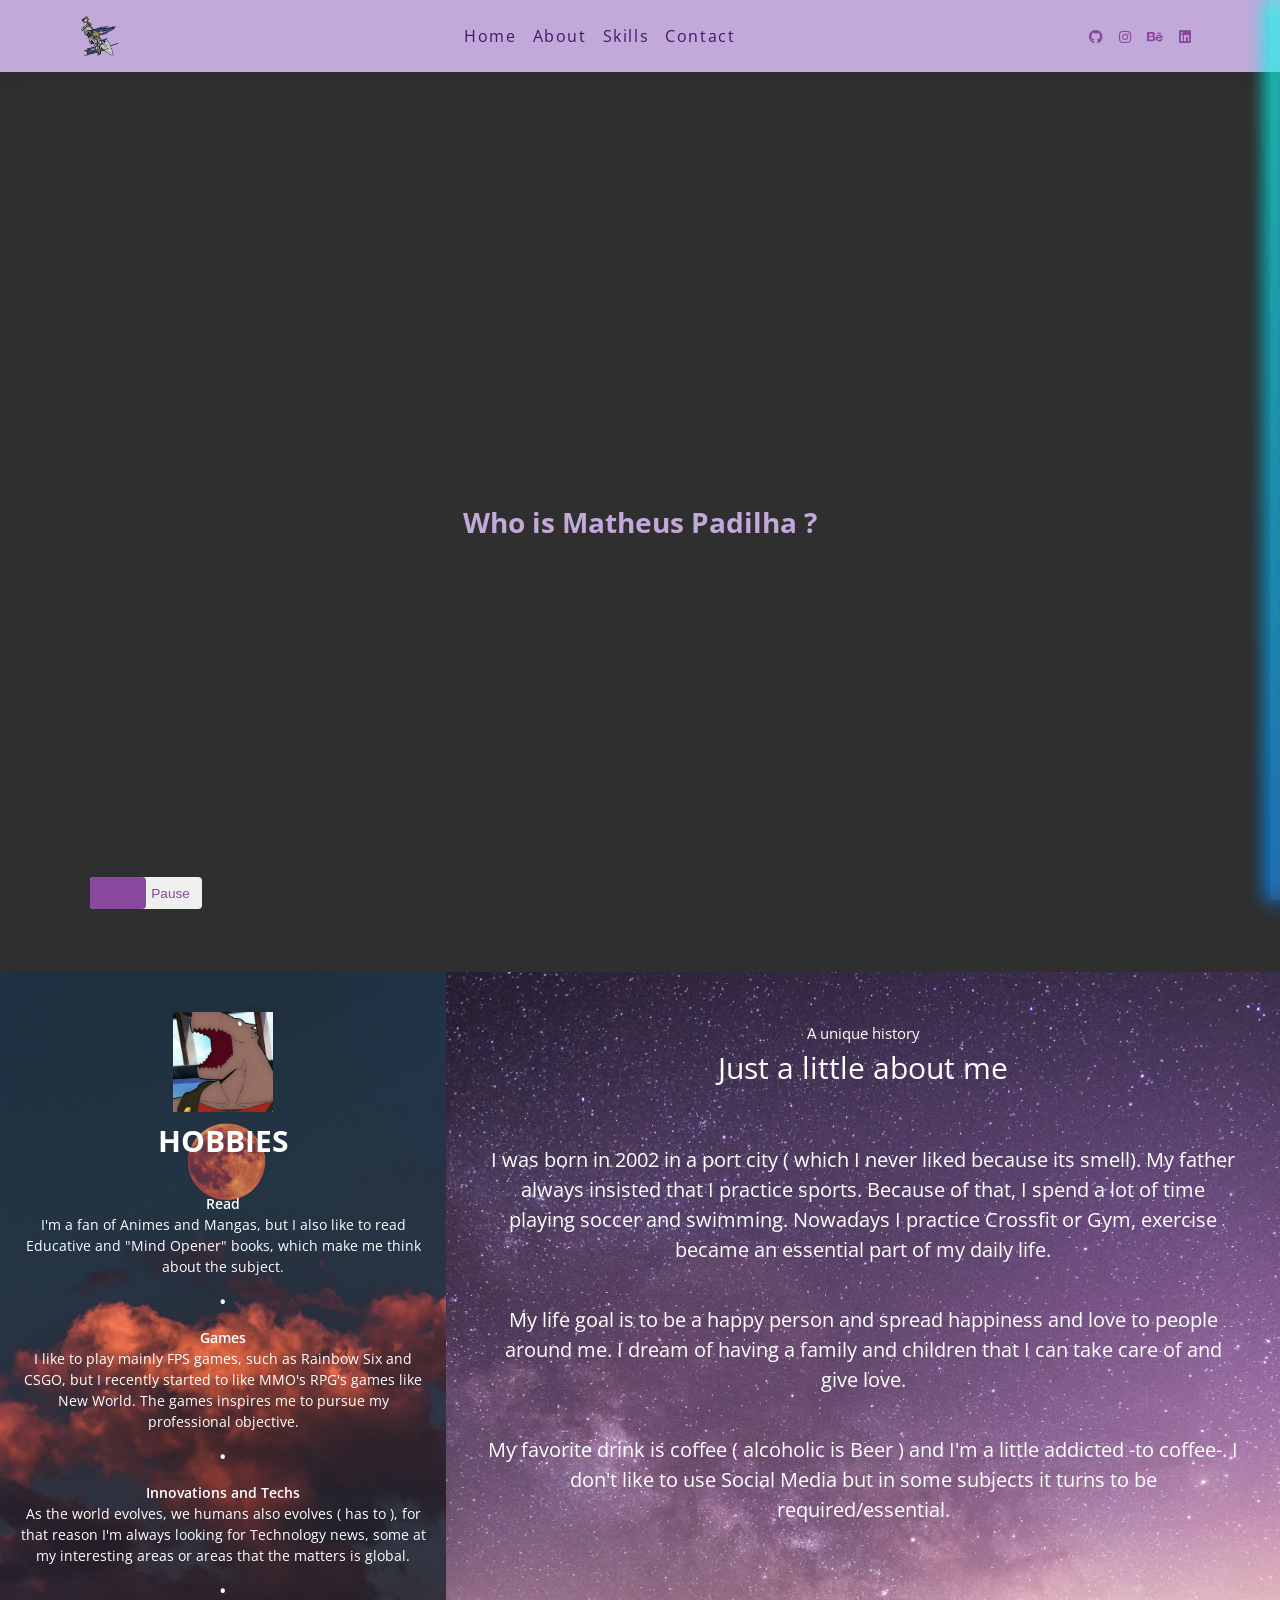
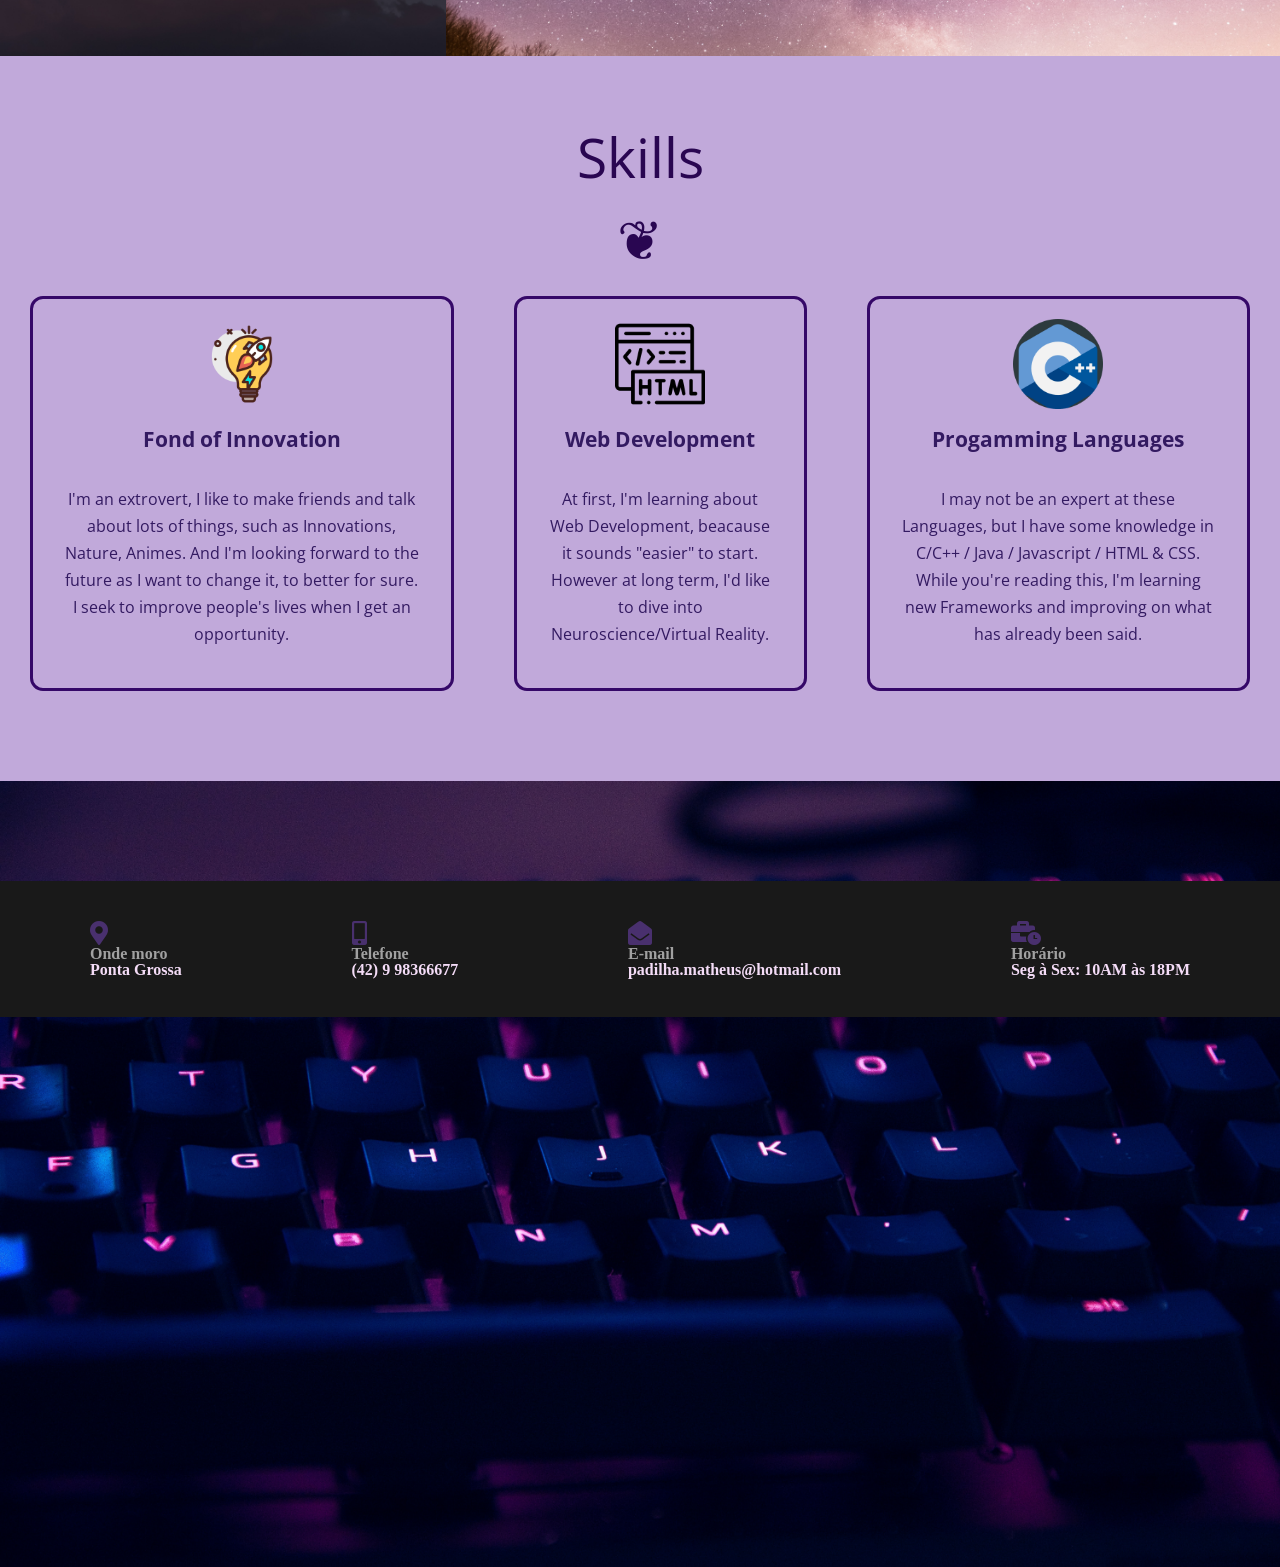
==== commit f4618da2: "'coffe' -> 'coffee'" ====
--- a/index.html
+++ b/index.html
@@ -88,8 +88,8 @@
         </button>
     </header>
 
-  <div class="container">
-    <section id="about" class="about">
+  <main class="container">
+    <article id="about" class="about">
          <div class="mini-container">   
             <div class="timing"> 
                 <div class="overlay">
@@ -122,13 +122,13 @@
                         <p>I was born in 2002 in a port city ( which I never liked because its smell).  My father always insisted that I practice sports. Because of that, I spend a lot of time playing soccer and swimming. Nowadays I practice Crossfit or Gym, exercise became an essential part of my daily life.
                         </p>
                         <p>My life goal is to be a happy person and spread happiness and love to people around me. I dream of having a family and children that I can take care of and give love.</p>
-                        <p>My favorite drink is coffee ( alcoholic is Beer ) and I'm a little addicted -to coffe-. I don't like to use Social Media but in some subjects it turns to be required/essential.</p>   
+                        <p>My favorite drink is coffee ( alcoholic is Beer ) and I'm a little addicted -to coffee-. I don't like to use Social Media but in some subjects it turns to be required/essential.</p>   
                     </div>
                 </div>
             </div>
         </div>
-    </section>
-    <section id="skill" class="skill">
+    </article>
+    <article id="skill" class="skill">
         <div class="container">
           <h2> Skills</h2>
 
@@ -156,8 +156,8 @@
               </div>  
             </div>
         </div>
-    </section>
-    <section id="contact" class="contact">
+    </article>
+    <article id="contact" class="contact">
       <div class="container">
           <div class="head">
               <div class="info">
@@ -200,9 +200,9 @@
               <iframe src="https://www.google.com/maps/embed?pb=!1m18!1m12!1m3!1d163472.32436393903!2d-50.17892623581898!3d-25.12682625463487!2m3!1f0!2f0!3f0!3m2!1i1024!2i768!4f13.1!3m3!1m2!1s0x94e80310b3745575%3A0xa34ef158104d0dd8!2sPonta%20Grossa%20-%20State%20of%20Paran%C3%A1!5e0!3m2!1sen!2sbr!4v1623183680558!5m2!1sen!2sbr" width="600" height="450" style="border:0;" allowfullscreen="" loading="lazy"></iframe>
           </div>
       </div>
-  </section>
-
-  </div>
+  </article>
+
+</main>
 
     <!-- javascript -->
     <script src="app.js"></script>
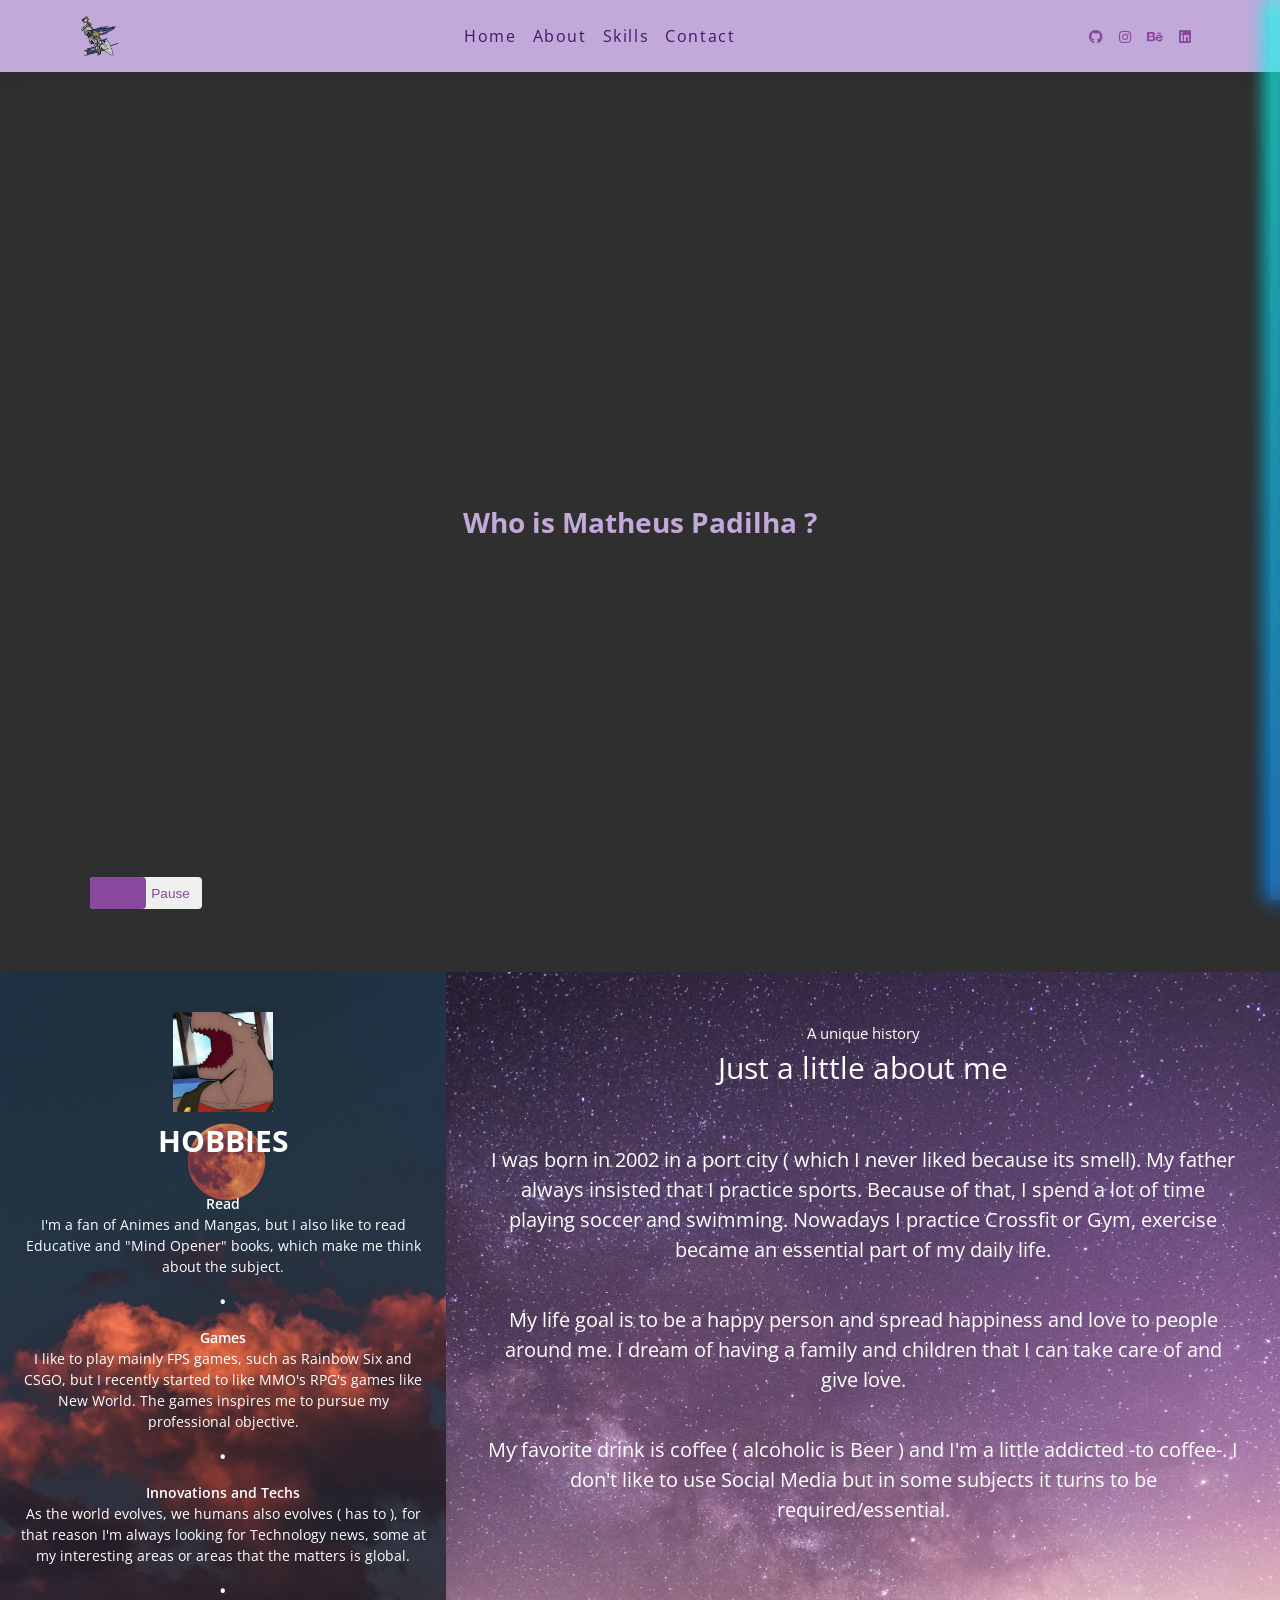
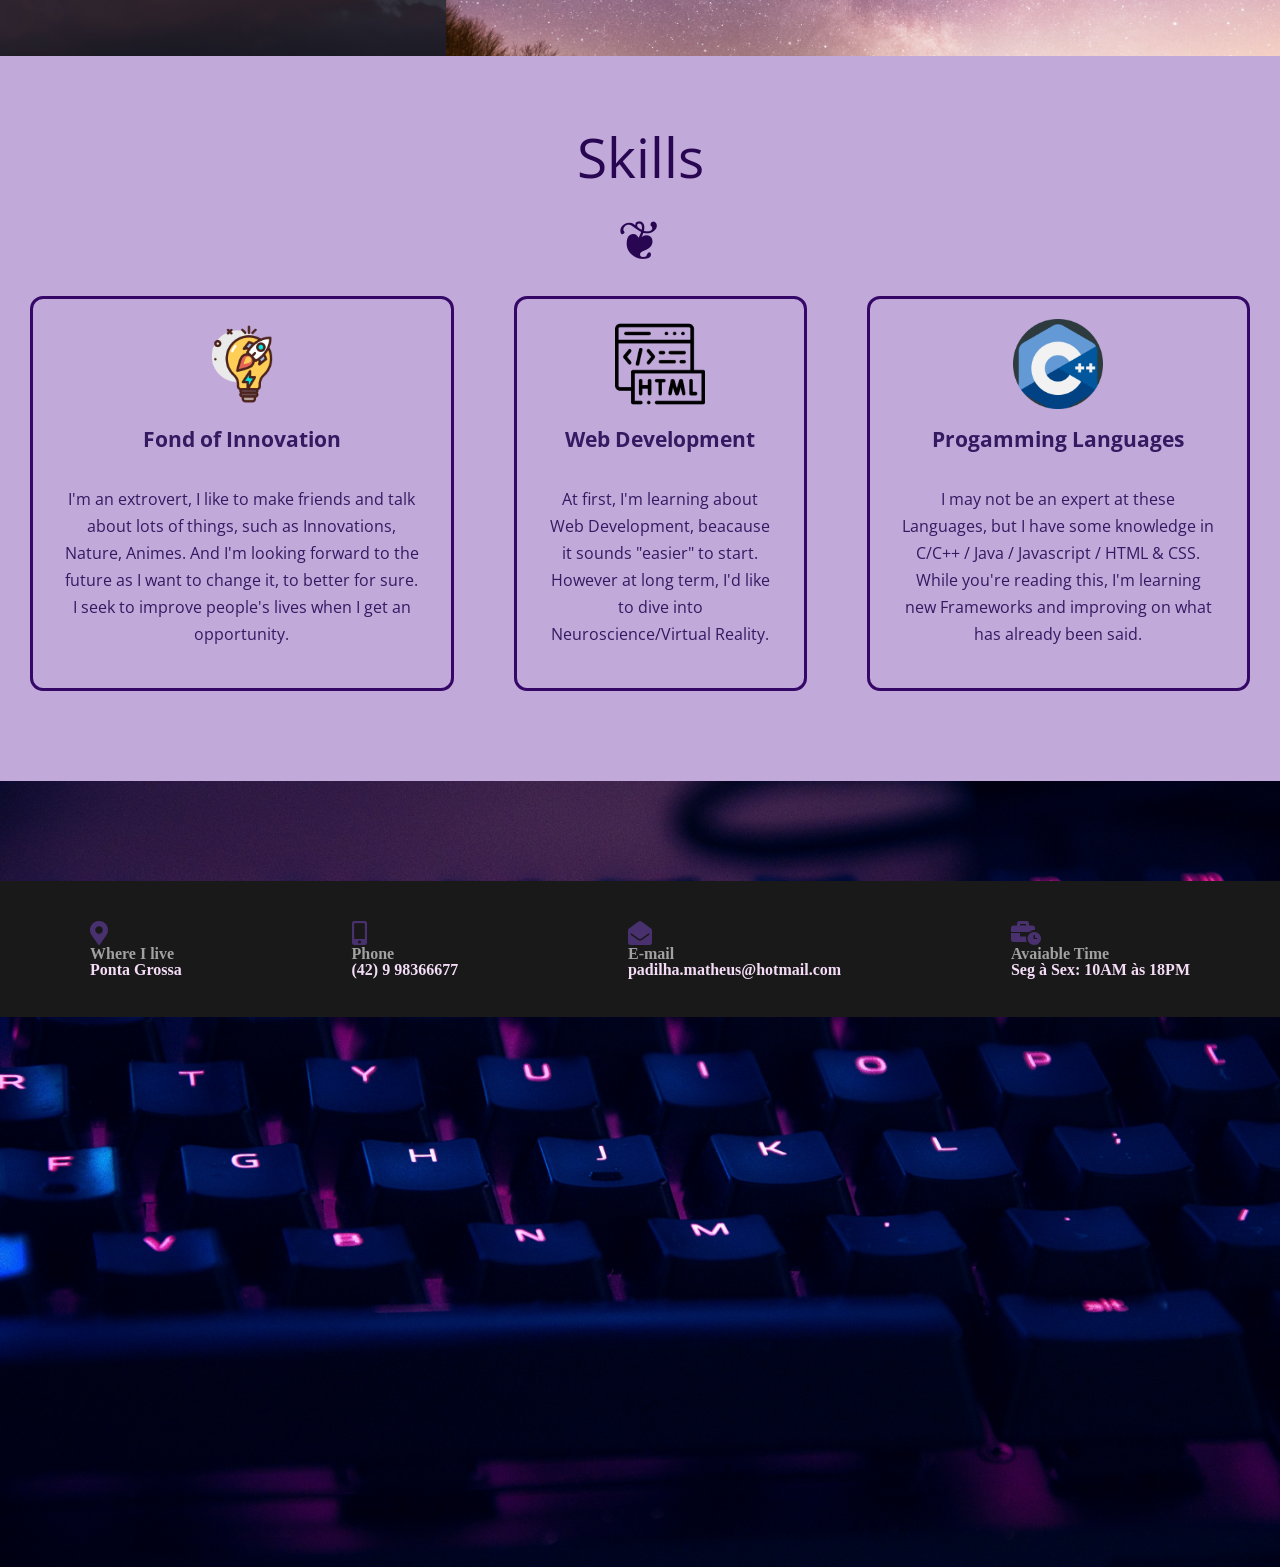
==== commit 06ea03d9: "Article contact updated" ====
--- a/index.html
+++ b/index.html
@@ -163,7 +163,7 @@
               <div class="info">
                 <i class="fas fa-map-marker-alt">
                   <div class="text">
-                      <span> Onde moro</span>
+                      <span>Where I live</span>
                       <span> Ponta Grossa</span>
                   </div>
                 </i>
@@ -172,8 +172,8 @@
               <div class="info"> 
                 <i class="fas fa-mobile-alt">
                   <div class="text">
-                      <span> Telefone</span>
-                      <span> (42) 9 98366677</span>
+                      <span>Phone</span>
+                      <span>(42) 9 98366677</span>
                   </div>
                 </i>
               </div>
@@ -190,7 +190,7 @@
               <div class="info">
                 <i class="fas fa-business-time">
                   <div class="text">
-                      <span> Horário</span>
+                      <span>Avaiable Time</span>
                       <span> Seg à Sex: 10AM às 18PM</span>
                   </div>
                 </i>
@@ -207,4 +207,4 @@
     <!-- javascript -->
     <script src="app.js"></script>
 </body>
-</html>+</html>
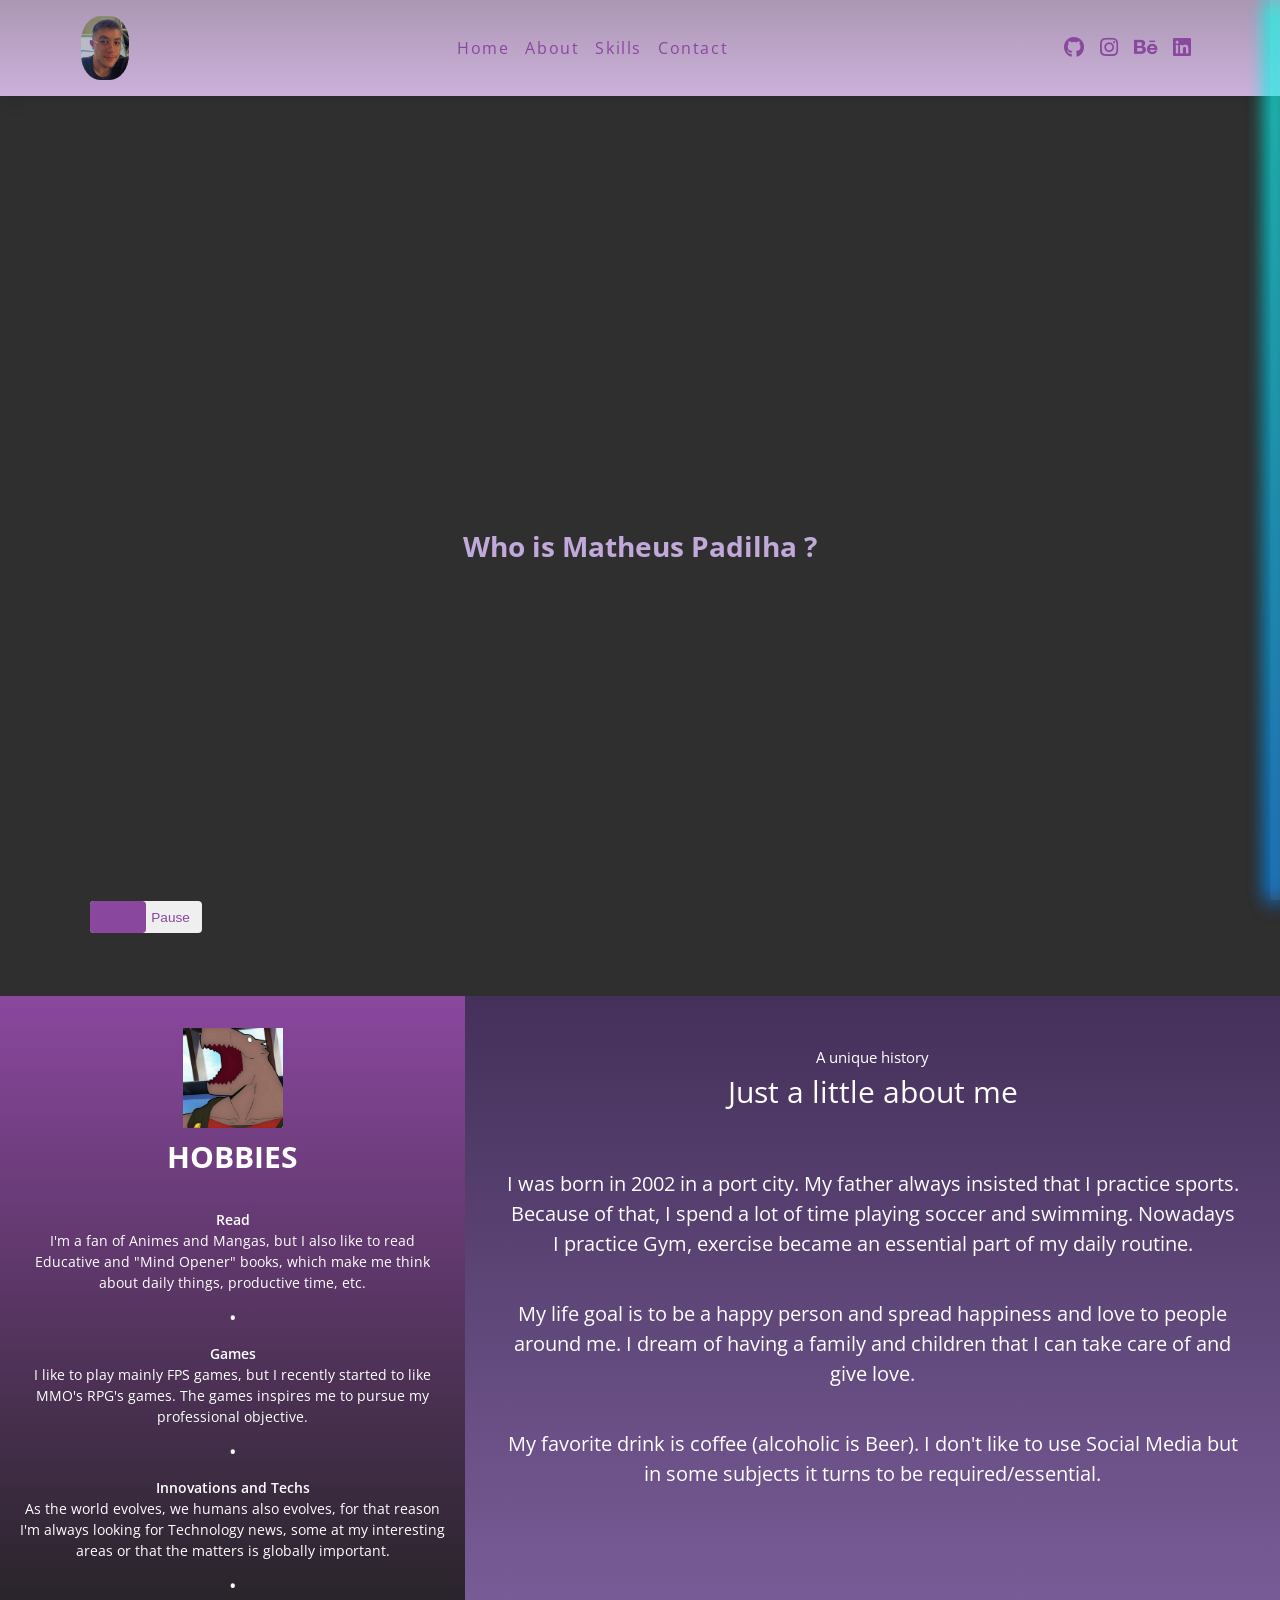
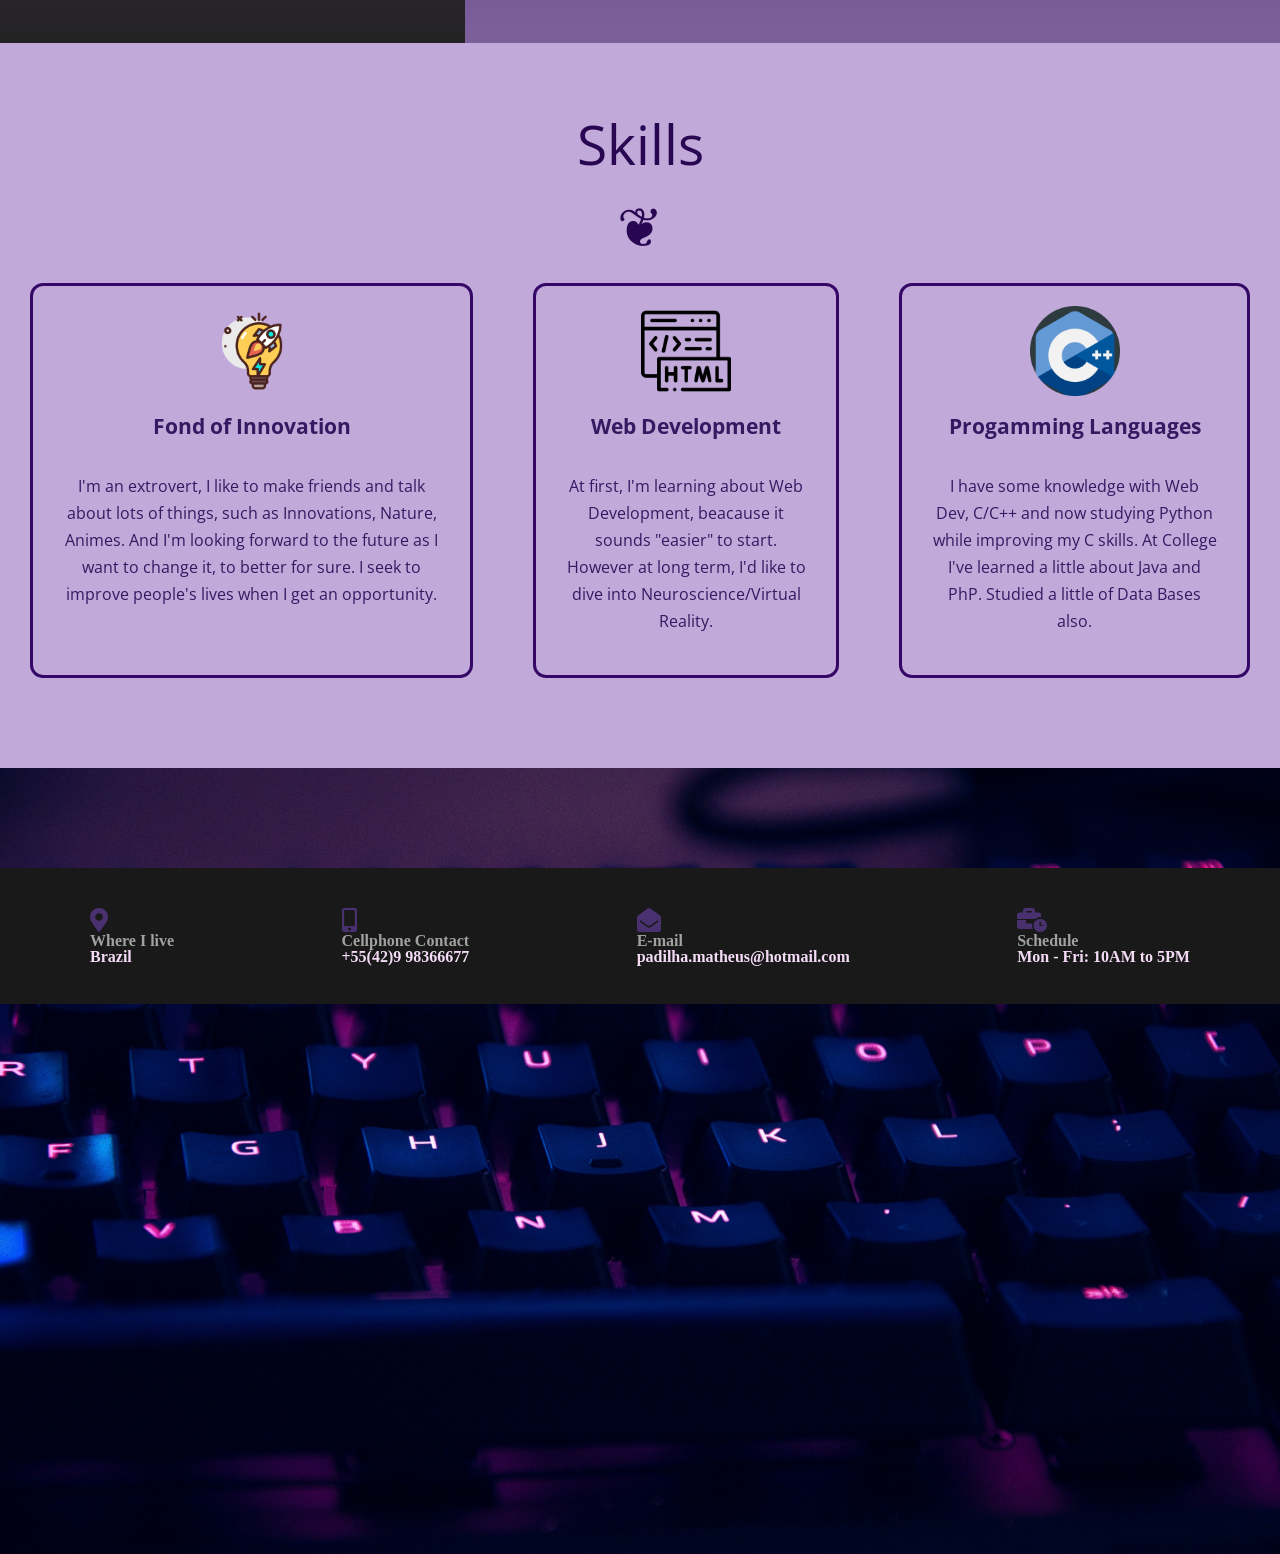
==== commit a6b16043: "Add files via upload" ====
--- a/index.html
+++ b/index.html
@@ -26,7 +26,7 @@
         <div class="nav-center">
             <!-- nav header-->
             <div class="nav-header">
-                <img src="imgs/logo.png" class="logo" alt="logo" />
+                <img src="imgs/perfil.jpg" class="logo" alt="logo" />
                 <button class="nav-toggle">
                     <i class="fas fa-bars"></i>
                 </button>
@@ -99,17 +99,17 @@
 
                     <div class="text">
                         <h4>Read </h4>
-                        <span>I'm a fan of Animes and Mangas, but I also like to read Educative and "Mind Opener" books, which make me think about the subject.</span>
+                        <span>I'm a fan of Animes and Mangas, but I also like to read Educative and "Mind Opener" books, which make me think about daily things, productive time, etc.</span>
                     </div>
 
                     <div class="text">
                         <h4>Games</h4>
-                        <span> I like to play mainly FPS games, such as Rainbow Six and CSGO, but I recently started to like MMO's RPG's games like New World. The games inspires me to pursue my professional objective. </span>
+                        <span> I like to play mainly FPS games, but I recently started to like MMO's RPG's games. The games inspires me to pursue my professional objective. </span>
                     </div>
 
                     <div class="text">
                         <h4>Innovations and Techs</h4>
-                        <span> As the world evolves, we humans also evolves ( has to ), for that reason I'm always looking for Technology news, some at my interesting areas or areas that the matters is global.</span>
+                        <span> As the world evolves, we humans also evolves, for that reason I'm always looking for Technology news, some at my interesting areas or that the matters is globally important.</span>
                     </div>
                 </div>
             </div>
@@ -119,10 +119,10 @@
 
                 <div class="text">
                     <div class="resume">
-                        <p>I was born in 2002 in a port city ( which I never liked because its smell).  My father always insisted that I practice sports. Because of that, I spend a lot of time playing soccer and swimming. Nowadays I practice Crossfit or Gym, exercise became an essential part of my daily life.
+                        <p>I was born in 2002 in a port city.  My father always insisted that I practice sports. Because of that, I spend a lot of time playing soccer and swimming. Nowadays I practice Gym, exercise became an essential part of my daily routine.
                         </p>
                         <p>My life goal is to be a happy person and spread happiness and love to people around me. I dream of having a family and children that I can take care of and give love.</p>
-                        <p>My favorite drink is coffee ( alcoholic is Beer ) and I'm a little addicted -to coffee-. I don't like to use Social Media but in some subjects it turns to be required/essential.</p>   
+                        <p>My favorite drink is coffee (alcoholic is Beer). I don't like to use Social Media but in some subjects it turns to be required/essential.</p>   
                     </div>
                 </div>
             </div>
@@ -151,7 +151,9 @@
                   <img src="imgs/c.png" alt="" class="tools">
                   <h4>Progamming Languages</h4>
                   <br>
-                  <p> I may not be an expert at these Languages, but I have some knowledge in C/C++ / Java / Javascript / HTML & CSS. While you're reading this, I'm learning new Frameworks and improving on what has already been said.
+                  <p> 
+                    I have some knowledge with Web Dev, C/C++ and now studying Python while improving my C skills. 
+                    At College I've learned a little about Java and PhP. Studied a little of Data Bases also.
                   </p>
               </div>  
             </div>
@@ -164,7 +166,7 @@
                 <i class="fas fa-map-marker-alt">
                   <div class="text">
                       <span>Where I live</span>
-                      <span> Ponta Grossa</span>
+                      <span>Brazil</span>
                   </div>
                 </i>
               </div>
@@ -172,8 +174,8 @@
               <div class="info"> 
                 <i class="fas fa-mobile-alt">
                   <div class="text">
-                      <span>Phone</span>
-                      <span>(42) 9 98366677</span>
+                      <span>Cellphone Contact</span>
+                      <span>+55(42)9 98366677</span>
                   </div>
                 </i>
               </div>
@@ -190,21 +192,20 @@
               <div class="info">
                 <i class="fas fa-business-time">
                   <div class="text">
-                      <span>Avaiable Time</span>
-                      <span> Seg à Sex: 10AM às 18PM</span>
+                      <span>Schedule</span>
+                      <span> Mon - Fri: 10AM to 5PM</span>
                   </div>
                 </i>
               </div>
           </div>
           <div class="map">
-              <iframe src="https://www.google.com/maps/embed?pb=!1m18!1m12!1m3!1d163472.32436393903!2d-50.17892623581898!3d-25.12682625463487!2m3!1f0!2f0!3f0!3m2!1i1024!2i768!4f13.1!3m3!1m2!1s0x94e80310b3745575%3A0xa34ef158104d0dd8!2sPonta%20Grossa%20-%20State%20of%20Paran%C3%A1!5e0!3m2!1sen!2sbr!4v1623183680558!5m2!1sen!2sbr" width="600" height="450" style="border:0;" allowfullscreen="" loading="lazy"></iframe>
+            <iframe src="https://www.google.com/maps/embed?pb=!1m18!1m12!1m3!1d31759704.64315484!2d-69.64649036266651!3d-13.662806394470584!2m3!1f0!2f0!3f0!3m2!1i1024!2i768!4f13.1!3m3!1m2!1s0x9c59c7ebcc28cf%3A0x295a1506f2293e63!2sBrazil!5e0!3m2!1sen!2sbr!4v1642949886843!5m2!1sen!2sbr" width="600" height="450" style="border:0;" allowfullscreen="" loading="lazy"></iframe>
           </div>
       </div>
   </article>
-
 </main>
 
     <!-- javascript -->
     <script src="app.js"></script>
 </body>
-</html>
+</html>
--- a/style.css
+++ b/style.css
@@ -31,6 +31,8 @@
     --clr-red-dark: hsl(360, 67%, 44%);
     --clr-red-light: hsl(360, 71%, 66%);
     --clr-black: #222;
+    --clr-black-light: rgb(151, 151, 151);
+    
     --ff-primary: 'Roboto', sans-serif;
     --ff-secondary: 'Open Sans', sans-serif;
     --transition: all 0.3s linear;
@@ -52,17 +54,17 @@
 
 body {
   scroll-behavior: smooth;
-    font-family: var(--ff-secondary);
-    color: var(--clr-grey-1);
-    line-height: 1.5;
-    font-size: 0.875rem;
+  font-family: var(--ff-secondary);
+  color: var(--clr-grey-1);
+  line-height: 1.5;
+  font-size: 0.875rem;
 }
 
 /***************************
         NAVBAR
 ***************************/
 nav {
-    background: var(--clr-primary-7);
+    background-image: linear-gradient(rgb(171, 151, 180), rgb(204, 177, 218));
     box-shadow: var(--light-shadow);
   }
   .nav-header {
@@ -85,10 +87,11 @@
     transform: rotate(90deg);
   }
   .logo {
-    height: 40px;
+    height: 4rem;
+    border-radius: 40%;
   }
   .links a {
-    color: var(--clr-grey-3);
+    color: var(--clr-primary-5);
     font-size: 1rem;
     text-transform: capitalize;
     text-decoration: none;
@@ -99,13 +102,20 @@
   }
   .links a:hover {
     background: var(--clr-primary-8);
-    color: var(--clr-primary-5);
+    color: var(--clr-primary-1);
     padding-left: 1.5rem;
   }
   .social-icons {
     display: none;
     list-style: none;
-  }
+    font-size: 1.3rem;
+  }
+  .social-icons li a:hover{
+    color: var(--clr-primary-1)
+  }
+  /* .show-icons{
+    height: 5rem;
+  } */
   .links {
     height: 0;
     overflow: hidden;
@@ -162,6 +172,29 @@
 }
 
 @media  screen and (max-width: 375px) {
+  .about .mini-container{
+    display: flex;
+    flex-direction: column;
+  }
+
+  .skill {
+    overflow: auto;
+  }
+  .skill .boxes{
+    display: flex;
+    flex-direction: column;
+  }
+
+  .contact .head {
+    display: flex;
+    flex-direction: column;
+  }
+  .contact .head .info {
+    margin: 1rem;
+  }
+}
+
+@media  screen and (max-width: 390px) {
   .about .mini-container{
     display: flex;
     flex-direction: column;
@@ -287,12 +320,11 @@
 .container .mini-container{
   display: flex;
   font-size: 15px;
+  
 }
 .container .timing{
-  background-image: url(imgs/blue-orange.jpg);
-  background-size: cover;
-  background-repeat: no-repeat;
-  padding:40px 20px;
+  background-image: linear-gradient(var(--clr-primary-5), var(--clr-black));
+  padding:2rem 1rem;
   
   text-align: center;
   color:white;
@@ -327,11 +359,8 @@
 }
 
 .container .experience {
-  background-image: url(imgs/background5.jpg);
-  background-size: cover;
-  background-repeat: no-repeat;
+  background-image: linear-gradient(var(--clr-primary-6), var(--clr-primary-8));
   color:white;
-
 
   min-width: 375px;
   max-width: 100%;
@@ -441,7 +470,7 @@
   top:0;
   right:0;
   width: 0.7em;
-  background: linear-gradient(to top, #008aff, #00ffe7);
+  background: linear-gradient(to bottom, #008aff, #00ffe7);
 
   animation: animate 5s linear infinite;
 }
@@ -485,7 +514,6 @@
   background-size: cover;
 }
 
-
 .contact .head {
   background-color: #191919;
   padding: 40px 90px;
